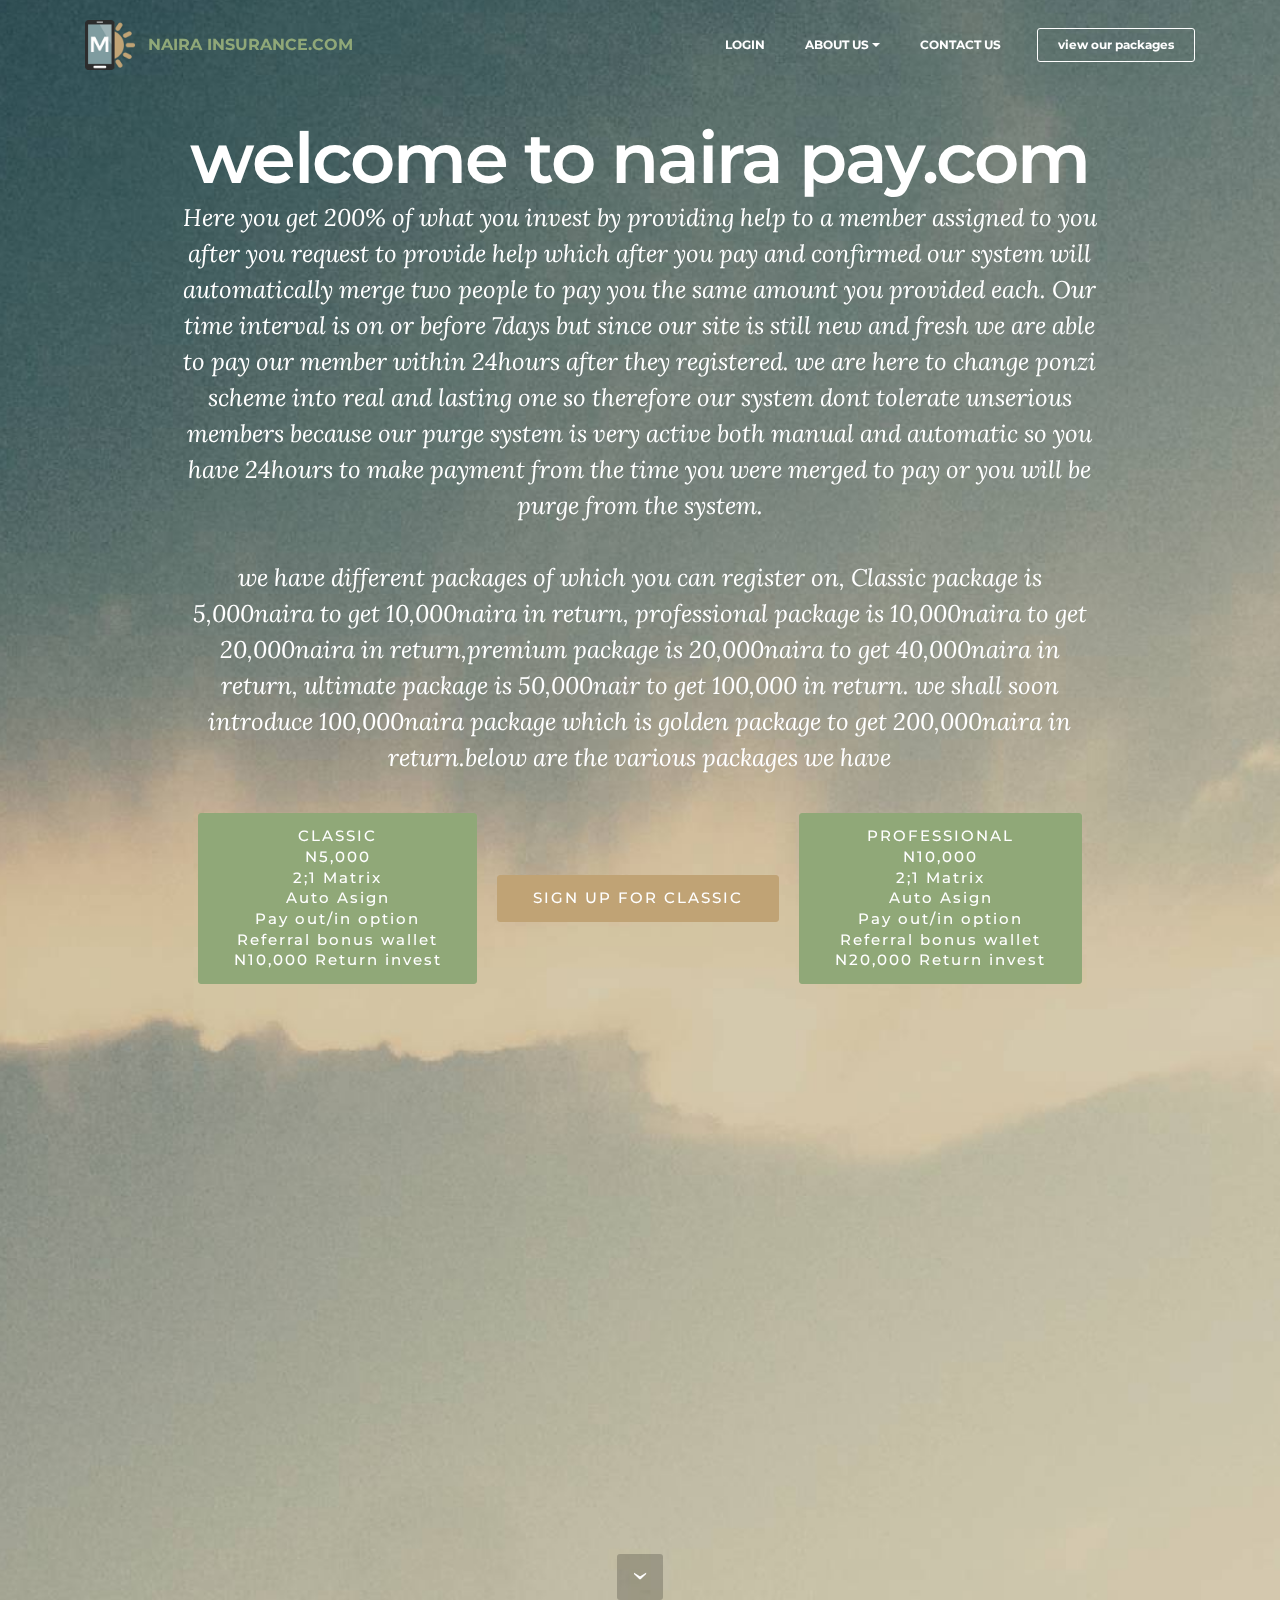
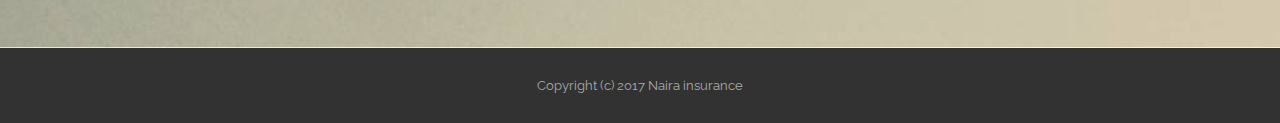
==== page1.html @ 697e9685 "create github pages" ====
<!DOCTYPE html>
<html>
<head>
  <!-- Site made with Mobirise Website Builder v3.12.1, https://mobirise.com -->
  <meta charset="UTF-8">
  <meta http-equiv="X-UA-Compatible" content="IE=edge">
  <meta name="generator" content="Mobirise v3.12.1, mobirise.com">
  <meta name="viewport" content="width=device-width, initial-scale=1">
  <link rel="shortcut icon" href="assets/images/insurance-183x128.jpg" type="image/x-icon">
  <meta name="description" content="">
  
  <link rel="stylesheet" href="https://fonts.googleapis.com/css?family=Lora:400,700,400italic,700italic&amp;subset=latin">
  <link rel="stylesheet" href="https://fonts.googleapis.com/css?family=Montserrat:400,700">
  <link rel="stylesheet" href="https://fonts.googleapis.com/css?family=Raleway:100,100i,200,200i,300,300i,400,400i,500,500i,600,600i,700,700i,800,800i,900,900i">
  <link rel="stylesheet" href="assets/bootstrap-material-design-font/css/material.css">
  <link rel="stylesheet" href="assets/tether/tether.min.css">
  <link rel="stylesheet" href="assets/bootstrap/css/bootstrap.min.css">
  <link rel="stylesheet" href="assets/animate.css/animate.min.css">
  <link rel="stylesheet" href="assets/dropdown/css/style.css">
  <link rel="stylesheet" href="assets/theme/css/style.css">
  <link rel="stylesheet" href="assets/mobirise/css/mbr-additional.css" type="text/css">
  
  
  
</head>
<body>
<section id="menu-0">

    <nav class="navbar navbar-dropdown bg-color transparent navbar-fixed-top">
        <div class="container">

            <div class="mbr-table">
                <div class="mbr-table-cell">

                    <div class="navbar-brand">
                        <a href="https://mobirise.com" class="navbar-logo"><img src="assets/images/logo.png" alt="Mobirise"></a>
                        <a class="navbar-caption text-success" href="https://mobirise.com">NAIRA INSURANCE.COM</a>
                    </div>

                </div>
                <div class="mbr-table-cell">

                    <button class="navbar-toggler pull-xs-right hidden-md-up" type="button" data-toggle="collapse" data-target="#exCollapsingNavbar">
                        <div class="hamburger-icon"></div>
                    </button>

                    <ul class="nav-dropdown collapse pull-xs-right nav navbar-nav navbar-toggleable-sm" id="exCollapsingNavbar"><li class="nav-item"><a class="nav-link link" href="http://moneyflow.mobie.in/login" aria-expanded="false">LOGIN</a></li><li class="nav-item dropdown open"><a class="nav-link link dropdown-toggle" href="http://moneyflow.mobie.in/login" aria-expanded="true" data-toggle="dropdown-submenu">ABOUT US<br></a><div class="dropdown-menu"><a class="dropdown-item" href="#">Naira insurance is an insurance company originated from US by &nbsp;a nigerian investor known as Chris George who has being a US based citizen, this company has changed many individual's financial state in America and this time he decides to bring it down to his country by converting it into ponzi scheme which will eneble nigerian citizens to help themselves by providing help to their fellow individual in nigerian currency (naira). <br>Here you get 200% of what you invest by providing help to a member assigned to you after you request to provide help which after you pay and confirmed our system will automatically merge two people to pay you the same amount you provided each.Our time interval is on or before 7days but since our site is still new and fresh we are able to pay our member within 24hours after they registered. we are here to change ponzi scheme into real and lasting one so therefore our system dont tolerate unserious members because our purge system is very active both manual and automatic so you have 24hours to make payment from the time you were merged to pay or you will be purge from the system.<br><br>we have different packages of which you can register on, Classic package is 5,000naira to get 10,000naira in return, professional package is 10,000naira to get 20,000naira in return,premium package is 20,000naira to get 40,000naira in return, ultimate package is 50,000nair to get 100,000 in return. we shall soon introduce 100,000naira package which is golden package to get 200,000naira in return.below are the various packages we have</a></div></li><li class="nav-item"><a class="nav-link link" href="http://moneyflow.mobie.in/login" aria-expanded="true">CONTACT US</a></li><li class="nav-item nav-btn"><a class="nav-link btn btn-white btn-white-outline" href="https://nairainsurance.github.io/index/">view our packages</a></li></ul>
                    <button hidden="" class="navbar-toggler navbar-close" type="button" data-toggle="collapse" data-target="#exCollapsingNavbar">
                        <div class="close-icon"></div>
                    </button>

                </div>
            </div>

        </div>
    </nav>

</section>

<section class="engine"><a rel="external" href="https://mobirise.com">Website Builder</a></section><section class="mbr-section mbr-section-hero mbr-section-full mbr-parallax-background mbr-section-with-arrow mbr-after-navbar" id="header1-1" style="background-image: url(assets/images/jumbotron.jpg);">

    

    <div class="mbr-table-cell">

        <div class="container">
            <div class="row">
                <div class="mbr-section col-md-10 col-md-offset-1 text-xs-center">

                    <h1 class="mbr-section-title display-1">welcome to naira pay.com</h1>
                    <p class="mbr-section-lead lead">Here you get 200% of what you invest by providing help to a member assigned to you after you request to provide help which after you pay and confirmed our system will automatically merge two people to pay you the same amount you provided each. Our time interval is on or before 7days but since our site is still new and fresh we are able to pay our member within 24hours after they registered. we are here to change ponzi scheme into real and lasting one so therefore our system dont tolerate unserious members because our purge system is very active both manual and automatic so you have 24hours to make payment from the time you were merged to pay or you will be purge from the system.<br><br>we have different packages of which you can register on, Classic package is 5,000naira to get 10,000naira in return, professional package is 10,000naira to get 20,000naira in return,premium package is 20,000naira to get 40,000naira in return, ultimate package is 50,000nair to get 100,000 in return. we shall soon introduce 100,000naira package which is golden package to get 200,000naira in return.below are the various packages we have</p>
                    <div class="mbr-section-btn"> <a class="btn btn-lg btn-success" href="http://moneyflow.mobie.in/sign up">CLASSIC<br>N5,000<br>2;1 Matrix<br>Auto Asign<br>Pay out/in option<br>Referral bonus wallet<br>N10,000 Return invest<br></a> <a class="btn btn-lg btn-primary" href="http://moneyflow.mobie.in/sign up">SIGN UP FOR CLASSIC</a> <a class="btn btn-lg btn-success" href="http://moneyflow.mobie.in/sign up">PROFESSIONAL<br>N10,000<br>2;1 Matrix<br>Auto Asign<br>Pay out/in option<br>Referral bonus wallet<br>N20,000 Return invest<br></a> <a class="btn btn-lg btn-primary" href="http://moneyflow.mobie.in/sign up">SIGN UP FOR PROFESSIONAL</a> <a class="btn btn-lg btn-success" href="http://moneyflow.mobie.in/sign up">PREMIUM<br>N20,000<br>2;1 Matrix<br>Auto Asign<br>Pay out/in option<br>Referral bonus wallet<br>N40,000 Return invest<br></a> <a class="btn btn-lg btn-primary" href="http://moneyflow.mobie.in/sign up">SIGN UP FOR PREMIUM</a> <a class="btn btn-lg btn-success" href="http://moneyflow.mobie.in/sign up">ULTIMATE<br>N50,000<br>2;1 Matrix<br>Auto Asign<br>Pay out/in option<br>Referral bonus wallet<br>N100,000 Return invest<br></a> <a class="btn btn-lg btn-primary" href="http://moneyflow.mobie.in/sign up">SIGN UP FOR ULTIMATE</a> <a class="btn btn-lg btn-success" href="http://moneyflow.mobie.in/sign up">VETERAN<br>N100,000<br>2;1 Matrix<br>Auto Asign<br>Pay out/in option<br>Referral bonus wallet<br>N200,000 Return invest<br></a> <a class="btn btn-lg btn-danger" href="http://moneyflow.mobie.in/sign up">LOADING....</a>        </div>
                </div>
            </div>
        </div>
    </div>

    <div class="mbr-arrow mbr-arrow-floating" aria-hidden="true"><a href="#footer1-2"><i class="mbr-arrow-icon"></i></a></div>

</section>

<footer class="mbr-small-footer mbr-section mbr-section-nopadding" id="footer1-2" style="background-color: rgb(50, 50, 50); padding-top: 1.75rem; padding-bottom: 1.75rem;">
    
    <div class="container">
        <p class="text-xs-center">Copyright (c) 2017 Naira insurance</p>
    </div>
</footer>


  <script src="assets/web/assets/jquery/jquery.min.js"></script>
  <script src="assets/tether/tether.min.js"></script>
  <script src="assets/bootstrap/js/bootstrap.min.js"></script>
  <script src="assets/smooth-scroll/smooth-scroll.js"></script>
  <script src="assets/jarallax/jarallax.js"></script>
  <script src="assets/viewport-checker/jquery.viewportchecker.js"></script>
  <script src="assets/dropdown/js/script.min.js"></script>
  <script src="assets/touch-swipe/jquery.touch-swipe.min.js"></script>
  <script src="assets/theme/js/script.js"></script>
  
  
  <input name="animation" type="hidden">
  </body>
</html>
---- assets/bootstrap-material-design-font/css/material.css ----
@font-face {
  font-family: 'Material-Design-Icons';
  src: url('../fonts/Material-Design-Icons.eot?3ocs8m');
  src: url('../fonts/Material-Design-Icons.eot?#iefix3ocs8m') format('embedded-opentype'), url('../fonts/Material-Design-Icons.woff?3ocs8m') format('woff'), url('../fonts/Material-Design-Icons.ttf?3ocs8m') format('truetype'), url('../fonts/Material-Design-Icons.svg?3ocs8m#Material-Design-Icons') format('svg');
  font-weight: normal;
  font-style: normal;
}
[class^="mdi-"],
[class*="mdi-"] {
  speak: none;
  display: inline-block;
  font-style: normal;
  font-variant:normal;
  font-weight:normal;
  /*font-size:24px;*/
  line-height:1;
  font-family:'Material-Design-Icons' !important;
  text-rendering: auto;
  
  -webkit-font-smoothing: antialiased;
  -moz-osx-font-smoothing: grayscale;
  -webkit-transform: translate(0, 0);
      -ms-transform: translate(0, 0);
          transform: translate(0, 0);
}
[class^="mdi-"]:before,
[class*="mdi-"]:before {
  display: inline-block;
  speak: none;
  text-decoration: inherit;
}
[class^="mdi-"].pull-left,
[class*="mdi-"].pull-left {
  margin-right: .3em;
}
[class^="mdi-"].pull-right,
[class*="mdi-"].pull-right {
  margin-left: .3em;
}
[class^="mdi-"].mdi-lg:before,
[class*="mdi-"].mdi-lg:before,
[class^="mdi-"].mdi-lg:after,
[class*="mdi-"].mdi-lg:after {
  font-size: 1.33333333em;
  line-height: 0.75em;
  vertical-align: -15%;
}
[class^="mdi-"].mdi-2x:before,
[class*="mdi-"].mdi-2x:before,
[class^="mdi-"].mdi-2x:after,
[class*="mdi-"].mdi-2x:after {
  font-size: 2em;
}
[class^="mdi-"].mdi-3x:before,
[class*="mdi-"].mdi-3x:before,
[class^="mdi-"].mdi-3x:after,
[class*="mdi-"].mdi-3x:after {
  font-size: 3em;
}
[class^="mdi-"].mdi-4x:before,
[class*="mdi-"].mdi-4x:before,
[class^="mdi-"].mdi-4x:after,
[class*="mdi-"].mdi-4x:after {
  font-size: 4em;
}
[class^="mdi-"].mdi-5x:before,
[class*="mdi-"].mdi-5x:before,
[class^="mdi-"].mdi-5x:after,
[class*="mdi-"].mdi-5x:after {
  font-size: 5em;
}
[class^="mdi-device-signal-cellular-"]:after,
[class^="mdi-device-battery-"]:after,
[class^="mdi-device-battery-charging-"]:after,
[class^="mdi-device-signal-cellular-connected-no-internet-"]:after,
[class^="mdi-device-signal-wifi-"]:after,
[class^="mdi-device-signal-wifi-statusbar-not-connected"]:after,
.mdi-device-network-wifi:after {
  opacity: .3;
  position: absolute;
  left: 0;
  top: 0;
  z-index: 1;
  display: inline-block;
  speak: none;
  text-decoration: inherit;
}
[class^="mdi-device-signal-cellular-"]:after {
  content: "\e758";
}
[class^="mdi-device-battery-"]:after {
  content: "\e735";
}
[class^="mdi-device-battery-charging-"]:after {
  content: "\e733";
}
[class^="mdi-device-signal-cellular-connected-no-internet-"]:after {
  content: "\e75d";
}
[class^="mdi-device-signal-wifi-"]:after,
.mdi-device-network-wifi:after {
  content: "\e765";
}
[class^="mdi-device-signal-wifi-statusbasr-not-connected"]:after {
  content: "\e8f7";
}
.mdi-device-signal-cellular-off:after,
.mdi-device-signal-cellular-null:after,
.mdi-device-signal-cellular-no-sim:after,
.mdi-device-signal-wifi-off:after,
.mdi-device-signal-wifi-4-bar:after,
.mdi-device-signal-cellular-4-bar:after,
.mdi-device-battery-alert:after,
.mdi-device-signal-cellular-connected-no-internet-4-bar:after,
.mdi-device-battery-std:after,
.mdi-device-battery-full .mdi-device-battery-unknown:after {
  content: "";
}
.mdi-fw {
  width: 1.28571429em;
  text-align: center;
}
.mdi-ul {
  padding-left: 0;
  margin-left: 2.14285714em;
  list-style-type: none;
}
.mdi-ul > li {
  position: relative;
}
.mdi-li {
  position: absolute;
  left: -2.14285714em;
  width: 2.14285714em;
  top: 0.14285714em;
  text-align: center;
}
.mdi-li.mdi-lg {
  left: -1.85714286em;
}
.mdi-border {
  padding: .2em .25em .15em;
  border: solid 0.08em #eeeeee;
  border-radius: .1em;
}
.mdi-spin {
  -webkit-animation: mdi-spin 2s infinite linear;
  animation: mdi-spin 2s infinite linear;
  -webkit-transform-origin: 50% 50%;
  -ms-transform-origin: 50% 50%;
      transform-origin: 50% 50%;
}
.mdi-pulse {
  -webkit-animation: mdi-spin 1s steps(8) infinite;
  animation: mdi-spin 1s steps(8) infinite;
  -webkit-transform-origin: 50% 50%;
  -ms-transform-origin: 50% 50%;
      transform-origin: 50% 50%;
}
@-webkit-keyframes mdi-spin {
  0% {
    -webkit-transform: rotate(0deg);
    transform: rotate(0deg);
  }
  100% {
    -webkit-transform: rotate(359deg);
    transform: rotate(359deg);
  }
}
@keyframes mdi-spin {
  0% {
    -webkit-transform: rotate(0deg);
    transform: rotate(0deg);
  }
  100% {
    -webkit-transform: rotate(359deg);
    transform: rotate(359deg);
  }
}
.mdi-rotate-90 {
  filter: progid:DXImageTransform.Microsoft.BasicImage(rotation=1);
  -webkit-transform: rotate(90deg);
  -ms-transform: rotate(90deg);
  transform: rotate(90deg);
}
.mdi-rotate-180 {
  filter: progid:DXImageTransform.Microsoft.BasicImage(rotation=2);
  -webkit-transform: rotate(180deg);
  -ms-transform: rotate(180deg);
  transform: rotate(180deg);
}
.mdi-rotate-270 {
  filter: progid:DXImageTransform.Microsoft.BasicImage(rotation=3);
  -webkit-transform: rotate(270deg);
  -ms-transform: rotate(270deg);
  transform: rotate(270deg);
}
.mdi-flip-horizontal {
  filter: progid:DXImageTransform.Microsoft.BasicImage(rotation=0, mirror=1);
  -webkit-transform: scale(-1, 1);
  -ms-transform: scale(-1, 1);
  transform: scale(-1, 1);
}
.mdi-flip-vertical {
  filter: progid:DXImageTransform.Microsoft.BasicImage(rotation=2, mirror=1);
  -webkit-transform: scale(1, -1);
  -ms-transform: scale(1, -1);
  transform: scale(1, -1);
}
:root .mdi-rotate-90,
:root .mdi-rotate-180,
:root .mdi-rotate-270,
:root .mdi-flip-horizontal,
:root .mdi-flip-vertical {
  -webkit-filter: none;
          filter: none;
}
.mdi-stack {
  position: relative;
  display: inline-block;
  width: 2em;
  height: 2em;
  line-height: 2em;
  vertical-align: middle;
}
.mdi-stack-1x,
.mdi-stack-2x {
  position: absolute;
  left: 0;
  width: 100%;
  text-align: center;
}
.mdi-stack-1x {
  line-height: inherit;
}
.mdi-stack-2x {
  font-size: 2em;
}
.mdi-inverse {
  color: #ffffff;
}
/* Start Icons */
.mdi-action-3d-rotation:before {
  content: "\e600";
}
.mdi-action-accessibility:before {
  content: "\e601";
}
.mdi-action-account-balance-wallet:before {
  content: "\e602";
}
.mdi-action-account-balance:before {
  content: "\e603";
}
.mdi-action-account-box:before {
  content: "\e604";
}
.mdi-action-account-child:before {
  content: "\e605";
}
.mdi-action-account-circle:before {
  content: "\e606";
}
.mdi-action-add-shopping-cart:before {
  content: "\e607";
}
.mdi-action-alarm-add:before {
  content: "\e608";
}
.mdi-action-alarm-off:before {
  content: "\e609";
}
.mdi-action-alarm-on:before {
  content: "\e60a";
}
.mdi-action-alarm:before {
  content: "\e60b";
}
.mdi-action-android:before {
  content: "\e60c";
}
.mdi-action-announcement:before {
  content: "\e60d";
}
.mdi-action-aspect-ratio:before {
  content: "\e60e";
}
.mdi-action-assessment:before {
  content: "\e60f";
}
.mdi-action-assignment-ind:before {
  content: "\e610";
}
.mdi-action-assignment-late:before {
  content: "\e611";
}
.mdi-action-assignment-return:before {
  content: "\e612";
}
.mdi-action-assignment-returned:before {
  content: "\e613";
}
.mdi-action-assignment-turned-in:before {
  content: "\e614";
}
.mdi-action-assignment:before {
  content: "\e615";
}
.mdi-action-autorenew:before {
  content: "\e616";
}
.mdi-action-backup:before {
  content: "\e617";
}
.mdi-action-book:before {
  content: "\e618";
}
.mdi-action-bookmark-outline:before {
  content: "\e619";
}
.mdi-action-bookmark:before {
  content: "\e61a";
}
.mdi-action-bug-report:before {
  content: "\e61b";
}
.mdi-action-cached:before {
  content: "\e61c";
}
.mdi-action-check-circle:before {
  content: "\e61d";
}
.mdi-action-class:before {
  content: "\e61e";
}
.mdi-action-credit-card:before {
  content: "\e61f";
}
.mdi-action-dashboard:before {
  content: "\e620";
}
.mdi-action-delete:before {
  content: "\e621";
}
.mdi-action-description:before {
  content: "\e622";
}
.mdi-action-dns:before {
  content: "\e623";
}
.mdi-action-done-all:before {
  content: "\e624";
}
.mdi-action-done:before {
  content: "\e625";
}
.mdi-action-event:before {
  content: "\e626";
}
.mdi-action-exit-to-app:before {
  content: "\e627";
}
.mdi-action-explore:before {
  content: "\e628";
}
.mdi-action-extension:before {
  content: "\e629";
}
.mdi-action-face-unlock:before {
  content: "\e62a";
}
.mdi-action-favorite-outline:before {
  content: "\e62b";
}
.mdi-action-favorite:before {
  content: "\e62c";
}
.mdi-action-find-in-page:before {
  content: "\e62d";
}
.mdi-action-find-replace:before {
  content: "\e62e";
}
.mdi-action-flip-to-back:before {
  content: "\e62f";
}
.mdi-action-flip-to-front:before {
  content: "\e630";
}
.mdi-action-get-app:before {
  content: "\e631";
}
.mdi-action-grade:before {
  content: "\e632";
}
.mdi-action-group-work:before {
  content: "\e633";
}
.mdi-action-help:before {
  content: "\e634";
}
.mdi-action-highlight-remove:before {
  content: "\e635";
}
.mdi-action-history:before {
  content: "\e636";
}
.mdi-action-home:before {
  content: "\e637";
}
.mdi-action-https:before {
  content: "\e638";
}
.mdi-action-info-outline:before {
  content: "\e639";
}
.mdi-action-info:before {
  content: "\e63a";
}
.mdi-action-input:before {
  content: "\e63b";
}
.mdi-action-invert-colors:before {
  content: "\e63c";
}
.mdi-action-label-outline:before {
  content: "\e63d";
}
.mdi-action-label:before {
  content: "\e63e";
}
.mdi-action-language:before {
  content: "\e63f";
}
.mdi-action-launch:before {
  content: "\e640";
}
.mdi-action-list:before {
  content: "\e641";
}
.mdi-action-lock-open:before {
  content: "\e642";
}
.mdi-action-lock-outline:before {
  content: "\e643";
}
.mdi-action-lock:before {
  content: "\e644";
}
.mdi-action-loyalty:before {
  content: "\e645";
}
.mdi-action-markunread-mailbox:before {
  content: "\e646";
}
.mdi-action-note-add:before {
  content: "\e647";
}
.mdi-action-open-in-browser:before {
  content: "\e648";
}
.mdi-action-open-in-new:before {
  content: "\e649";
}
.mdi-action-open-with:before {
  content: "\e64a";
}
.mdi-action-pageview:before {
  content: "\e64b";
}
.mdi-action-payment:before {
  content: "\e64c";
}
.mdi-action-perm-camera-mic:before {
  content: "\e64d";
}
.mdi-action-perm-contact-cal:before {
  content: "\e64e";
}
.mdi-action-perm-data-setting:before {
  content: "\e64f";
}
.mdi-action-perm-device-info:before {
  content: "\e650";
}
.mdi-action-perm-identity:before {
  content: "\e651";
}
.mdi-action-perm-media:before {
  content: "\e652";
}
.mdi-action-perm-phone-msg:before {
  content: "\e653";
}
.mdi-action-perm-scan-wifi:before {
  content: "\e654";
}
.mdi-action-picture-in-picture:before {
  content: "\e655";
}
.mdi-action-polymer:before {
  content: "\e656";
}
.mdi-action-print:before {
  content: "\e657";
}
.mdi-action-query-builder:before {
  content: "\e658";
}
.mdi-action-question-answer:before {
  content: "\e659";
}
.mdi-action-receipt:before {
  content: "\e65a";
}
.mdi-action-redeem:before {
  content: "\e65b";
}
.mdi-action-reorder:before {
  content: "\e65c";
}
.mdi-action-report-problem:before {
  content: "\e65d";
}
.mdi-action-restore:before {
  content: "\e65e";
}
.mdi-action-room:before {
  content: "\e65f";
}
.mdi-action-schedule:before {
  content: "\e660";
}
.mdi-action-search:before {
  content: "\e661";
}
.mdi-action-settings-applications:before {
  content: "\e662";
}
.mdi-action-settings-backup-restore:before {
  content: "\e663";
}
.mdi-action-settings-bluetooth:before {
  content: "\e664";
}
.mdi-action-settings-cell:before {
  content: "\e665";
}
.mdi-action-settings-display:before {
  content: "\e666";
}
.mdi-action-settings-ethernet:before {
  content: "\e667";
}
.mdi-action-settings-input-antenna:before {
  content: "\e668";
}
.mdi-action-settings-input-component:before {
  content: "\e669";
}
.mdi-action-settings-input-composite:before {
  content: "\e66a";
}
.mdi-action-settings-input-hdmi:before {
  content: "\e66b";
}
.mdi-action-settings-input-svideo:before {
  content: "\e66c";
}
.mdi-action-settings-overscan:before {
  content: "\e66d";
}
.mdi-action-settings-phone:before {
  content: "\e66e";
}
.mdi-action-settings-power:before {
  content: "\e66f";
}
.mdi-action-settings-remote:before {
  content: "\e670";
}
.mdi-action-settings-voice:before {
  content: "\e671";
}
.mdi-action-settings:before {
  content: "\e672";
}
.mdi-action-shop-two:before {
  content: "\e673";
}
.mdi-action-shop:before {
  content: "\e674";
}
.mdi-action-shopping-basket:before {
  content: "\e675";
}
.mdi-action-shopping-cart:before {
  content: "\e676";
}
.mdi-action-speaker-notes:before {
  content: "\e677";
}
.mdi-action-spellcheck:before {
  content: "\e678";
}
.mdi-action-star-rate:before {
  content: "\e679";
}
.mdi-action-stars:before {
  content: "\e67a";
}
.mdi-action-store:before {
  content: "\e67b";
}
.mdi-action-subject:before {
  content: "\e67c";
}
.mdi-action-supervisor-account:before {
  content: "\e67d";
}
.mdi-action-swap-horiz:before {
  content: "\e67e";
}
.mdi-action-swap-vert-circle:before {
  content: "\e67f";
}
.mdi-action-swap-vert:before {
  content: "\e680";
}
.mdi-action-system-update-tv:before {
  content: "\e681";
}
.mdi-action-tab-unselected:before {
  content: "\e682";
}
.mdi-action-tab:before {
  content: "\e683";
}
.mdi-action-theaters:before {
  content: "\e684";
}
.mdi-action-thumb-down:before {
  content: "\e685";
}
.mdi-action-thumb-up:before {
  content: "\e686";
}
.mdi-action-thumbs-up-down:before {
  content: "\e687";
}
.mdi-action-toc:before {
  content: "\e688";
}
.mdi-action-today:before {
  content: "\e689";
}
.mdi-action-track-changes:before {
  content: "\e68a";
}
.mdi-action-translate:before {
  content: "\e68b";
}
.mdi-action-trending-down:before {
  content: "\e68c";
}
.mdi-action-trending-neutral:before {
  content: "\e68d";
}
.mdi-action-trending-up:before {
  content: "\e68e";
}
.mdi-action-turned-in-not:before {
  content: "\e68f";
}
.mdi-action-turned-in:before {
  content: "\e690";
}
.mdi-action-verified-user:before {
  content: "\e691";
}
.mdi-action-view-agenda:before {
  content: "\e692";
}
.mdi-action-view-array:before {
  content: "\e693";
}
.mdi-action-view-carousel:before {
  content: "\e694";
}
.mdi-action-view-column:before {
  content: "\e695";
}
.mdi-action-view-day:before {
  content: "\e696";
}
.mdi-action-view-headline:before {
  content: "\e697";
}
.mdi-action-view-list:before {
  content: "\e698";
}
.mdi-action-view-module:before {
  content: "\e699";
}
.mdi-action-view-quilt:before {
  content: "\e69a";
}
.mdi-action-view-stream:before {
  content: "\e69b";
}
.mdi-action-view-week:before {
  content: "\e69c";
}
.mdi-action-visibility-off:before {
  content: "\e69d";
}
.mdi-action-visibility:before {
  content: "\e69e";
}
.mdi-action-wallet-giftcard:before {
  content: "\e69f";
}
.mdi-action-wallet-membership:before {
  content: "\e6a0";
}
.mdi-action-wallet-travel:before {
  content: "\e6a1";
}
.mdi-action-work:before {
  content: "\e6a2";
}
.mdi-alert-error:before {
  content: "\e6a3";
}
.mdi-alert-warning:before {
  content: "\e6a4";
}
.mdi-av-album:before {
  content: "\e6a5";
}
.mdi-av-closed-caption:before {
  content: "\e6a6";
}
.mdi-av-equalizer:before {
  content: "\e6a7";
}
.mdi-av-explicit:before {
  content: "\e6a8";
}
.mdi-av-fast-forward:before {
  content: "\e6a9";
}
.mdi-av-fast-rewind:before {
  content: "\e6aa";
}
.mdi-av-games:before {
  content: "\e6ab";
}
.mdi-av-hearing:before {
  content: "\e6ac";
}
.mdi-av-high-quality:before {
  content: "\e6ad";
}
.mdi-av-loop:before {
  content: "\e6ae";
}
.mdi-av-mic-none:before {
  content: "\e6af";
}
.mdi-av-mic-off:before {
  content: "\e6b0";
}
.mdi-av-mic:before {
  content: "\e6b1";
}
.mdi-av-movie:before {
  content: "\e6b2";
}
.mdi-av-my-library-add:before {
  content: "\e6b3";
}
.mdi-av-my-library-books:before {
  content: "\e6b4";
}
.mdi-av-my-library-music:before {
  content: "\e6b5";
}
.mdi-av-new-releases:before {
  content: "\e6b6";
}
.mdi-av-not-interested:before {
  content: "\e6b7";
}
.mdi-av-pause-circle-fill:before {
  content: "\e6b8";
}
.mdi-av-pause-circle-outline:before {
  content: "\e6b9";
}
.mdi-av-pause:before {
  content: "\e6ba";
}
.mdi-av-play-arrow:before {
  content: "\e6bb";
}
.mdi-av-play-circle-fill:before {
  content: "\e6bc";
}
.mdi-av-play-circle-outline:before {
  content: "\e6bd";
}
.mdi-av-play-shopping-bag:before {
  content: "\e6be";
}
.mdi-av-playlist-add:before {
  content: "\e6bf";
}
.mdi-av-queue-music:before {
  content: "\e6c0";
}
.mdi-av-queue:before {
  content: "\e6c1";
}
.mdi-av-radio:before {
  content: "\e6c2";
}
.mdi-av-recent-actors:before {
  content: "\e6c3";
}
.mdi-av-repeat-one:before {
  content: "\e6c4";
}
.mdi-av-repeat:before {
  content: "\e6c5";
}
.mdi-av-replay:before {
  content: "\e6c6";
}
.mdi-av-shuffle:before {
  content: "\e6c7";
}
.mdi-av-skip-next:before {
  content: "\e6c8";
}
.mdi-av-skip-previous:before {
  content: "\e6c9";
}
.mdi-av-snooze:before {
  content: "\e6ca";
}
.mdi-av-stop:before {
  content: "\e6cb";
}
.mdi-av-subtitles:before {
  content: "\e6cc";
}
.mdi-av-surround-sound:before {
  content: "\e6cd";
}
.mdi-av-timer:before {
  content: "\e6ce";
}
.mdi-av-video-collection:before {
  content: "\e6cf";
}
.mdi-av-videocam-off:before {
  content: "\e6d0";
}
.mdi-av-videocam:before {
  content: "\e6d1";
}
.mdi-av-volume-down:before {
  content: "\e6d2";
}
.mdi-av-volume-mute:before {
  content: "\e6d3";
}
.mdi-av-volume-off:before {
  content: "\e6d4";
}
.mdi-av-volume-up:before {
  content: "\e6d5";
}
.mdi-av-web:before {
  content: "\e6d6";
}
.mdi-communication-business:before {
  content: "\e6d7";
}
.mdi-communication-call-end:before {
  content: "\e6d8";
}
.mdi-communication-call-made:before {
  content: "\e6d9";
}
.mdi-communication-call-merge:before {
  content: "\e6da";
}
.mdi-communication-call-missed:before {
  content: "\e6db";
}
.mdi-communication-call-received:before {
  content: "\e6dc";
}
.mdi-communication-call-split:before {
  content: "\e6dd";
}
.mdi-communication-call:before {
  content: "\e6de";
}
.mdi-communication-chat:before {
  content: "\e6df";
}
.mdi-communication-clear-all:before {
  content: "\e6e0";
}
.mdi-communication-comment:before {
  content: "\e6e1";
}
.mdi-communication-contacts:before {
  content: "\e6e2";
}
.mdi-communication-dialer-sip:before {
  content: "\e6e3";
}
.mdi-communication-dialpad:before {
  content: "\e6e4";
}
.mdi-communication-dnd-on:before {
  content: "\e6e5";
}
.mdi-communication-email:before {
  content: "\e6e6";
}
.mdi-communication-forum:before {
  content: "\e6e7";
}
.mdi-communication-import-export:before {
  content: "\e6e8";
}
.mdi-communication-invert-colors-off:before {
  content: "\e6e9";
}
.mdi-communication-invert-colors-on:before {
  content: "\e6ea";
}
.mdi-communication-live-help:before {
  content: "\e6eb";
}
.mdi-communication-location-off:before {
  content: "\e6ec";
}
.mdi-communication-location-on:before {
  content: "\e6ed";
}
.mdi-communication-message:before {
  content: "\e6ee";
}
.mdi-communication-messenger:before {
  content: "\e6ef";
}
.mdi-communication-no-sim:before {
  content: "\e6f0";
}
.mdi-communication-phone:before {
  content: "\e6f1";
}
.mdi-communication-portable-wifi-off:before {
  content: "\e6f2";
}
.mdi-communication-quick-contacts-dialer:before {
  content: "\e6f3";
}
.mdi-communication-quick-contacts-mail:before {
  content: "\e6f4";
}
.mdi-communication-ring-volume:before {
  content: "\e6f5";
}
.mdi-communication-stay-current-landscape:before {
  content: "\e6f6";
}
.mdi-communication-stay-current-portrait:before {
  content: "\e6f7";
}
.mdi-communication-stay-primary-landscape:before {
  content: "\e6f8";
}
.mdi-communication-stay-primary-portrait:before {
  content: "\e6f9";
}
.mdi-communication-swap-calls:before {
  content: "\e6fa";
}
.mdi-communication-textsms:before {
  content: "\e6fb";
}
.mdi-communication-voicemail:before {
  content: "\e6fc";
}
.mdi-communication-vpn-key:before {
  content: "\e6fd";
}
.mdi-content-add-box:before {
  content: "\e6fe";
}
.mdi-content-add-circle-outline:before {
  content: "\e6ff";
}
.mdi-content-add-circle:before {
  content: "\e700";
}
.mdi-content-add:before {
  content: "\e701";
}
.mdi-content-archive:before {
  content: "\e702";
}
.mdi-content-backspace:before {
  content: "\e703";
}
.mdi-content-block:before {
  content: "\e704";
}
.mdi-content-clear:before {
  content: "\e705";
}
.mdi-content-content-copy:before {
  content: "\e706";
}
.mdi-content-content-cut:before {
  content: "\e707";
}
.mdi-content-content-paste:before {
  content: "\e708";
}
.mdi-content-create:before {
  content: "\e709";
}
.mdi-content-drafts:before {
  content: "\e70a";
}
.mdi-content-filter-list:before {
  content: "\e70b";
}
.mdi-content-flag:before {
  content: "\e70c";
}
.mdi-content-forward:before {
  content: "\e70d";
}
.mdi-content-gesture:before {
  content: "\e70e";
}
.mdi-content-inbox:before {
  content: "\e70f";
}
.mdi-content-link:before {
  content: "\e710";
}
.mdi-content-mail:before {
  content: "\e711";
}
.mdi-content-markunread:before {
  content: "\e712";
}
.mdi-content-redo:before {
  content: "\e713";
}
.mdi-content-remove-circle-outline:before {
  content: "\e714";
}
.mdi-content-remove-circle:before {
  content: "\e715";
}
.mdi-content-remove:before {
  content: "\e716";
}
.mdi-content-reply-all:before {
  content: "\e717";
}
.mdi-content-reply:before {
  content: "\e718";
}
.mdi-content-report:before {
  content: "\e719";
}
.mdi-content-save:before {
  content: "\e71a";
}
.mdi-content-select-all:before {
  content: "\e71b";
}
.mdi-content-send:before {
  content: "\e71c";
}
.mdi-content-sort:before {
  content: "\e71d";
}
.mdi-content-text-format:before {
  content: "\e71e";
}
.mdi-content-undo:before {
  content: "\e71f";
}
.mdi-editor-attach-file:before {
  content: "\e776";
}
.mdi-editor-attach-money:before {
  content: "\e777";
}
.mdi-editor-border-all:before {
  content: "\e778";
}
.mdi-editor-border-bottom:before {
  content: "\e779";
}
.mdi-editor-border-clear:before {
  content: "\e77a";
}
.mdi-editor-border-color:before {
  content: "\e77b";
}
.mdi-editor-border-horizontal:before {
  content: "\e77c";
}
.mdi-editor-border-inner:before {
  content: "\e77d";
}
.mdi-editor-border-left:before {
  content: "\e77e";
}
.mdi-editor-border-outer:before {
  content: "\e77f";
}
.mdi-editor-border-right:before {
  content: "\e780";
}
.mdi-editor-border-style:before {
  content: "\e781";
}
.mdi-editor-border-top:before {
  content: "\e782";
}
.mdi-editor-border-vertical:before {
  content: "\e783";
}
.mdi-editor-format-align-center:before {
  content: "\e784";
}
.mdi-editor-format-align-justify:before {
  content: "\e785";
}
.mdi-editor-format-align-left:before {
  content: "\e786";
}
.mdi-editor-format-align-right:before {
  content: "\e787";
}
.mdi-editor-format-bold:before {
  content: "\e788";
}
.mdi-editor-format-clear:before {
  content: "\e789";
}
.mdi-editor-format-color-fill:before {
  content: "\e78a";
}
.mdi-editor-format-color-reset:before {
  content: "\e78b";
}
.mdi-editor-format-color-text:before {
  content: "\e78c";
}
.mdi-editor-format-indent-decrease:before {
  content: "\e78d";
}
.mdi-editor-format-indent-increase:before {
  content: "\e78e";
}
.mdi-editor-format-italic:before {
  content: "\e78f";
}
.mdi-editor-format-line-spacing:before {
  content: "\e790";
}
.mdi-editor-format-list-bulleted:before {
  content: "\e791";
}
.mdi-editor-format-list-numbered:before {
  content: "\e792";
}
.mdi-editor-format-paint:before {
  content: "\e793";
}
.mdi-editor-format-quote:before {
  content: "\e794";
}
.mdi-editor-format-size:before {
  content: "\e795";
}
.mdi-editor-format-strikethrough:before {
  content: "\e796";
}
.mdi-editor-format-textdirection-l-to-r:before {
  content: "\e797";
}
.mdi-editor-format-textdirection-r-to-l:before {
  content: "\e798";
}
.mdi-editor-format-underline:before {
  content: "\e799";
}
.mdi-editor-functions:before {
  content: "\e79a";
}
.mdi-editor-insert-chart:before {
  content: "\e79b";
}
.mdi-editor-insert-comment:before {
  content: "\e79c";
}
.mdi-editor-insert-drive-file:before {
  content: "\e79d";
}
.mdi-editor-insert-emoticon:before {
  content: "\e79e";
}
.mdi-editor-insert-invitation:before {
  content: "\e79f";
}
.mdi-editor-insert-link:before {
  content: "\e7a0";
}
.mdi-editor-insert-photo:before {
  content: "\e7a1";
}
.mdi-editor-merge-type:before {
  content: "\e7a2";
}
.mdi-editor-mode-comment:before {
  content: "\e7a3";
}
.mdi-editor-mode-edit:before {
  content: "\e7a4";
}
.mdi-editor-publish:before {
  content: "\e7a5";
}
.mdi-editor-vertical-align-bottom:before {
  content: "\e7a6";
}
.mdi-editor-vertical-align-center:before {
  content: "\e7a7";
}
.mdi-editor-vertical-align-top:before {
  content: "\e7a8";
}
.mdi-editor-wrap-text:before {
  content: "\e7a9";
}
.mdi-file-attachment:before {
  content: "\e7aa";
}
.mdi-file-cloud-circle:before {
  content: "\e7ab";
}
.mdi-file-cloud-done:before {
  content: "\e7ac";
}
.mdi-file-cloud-download:before {
  content: "\e7ad";
}
.mdi-file-cloud-off:before {
  content: "\e7ae";
}
.mdi-file-cloud-queue:before {
  content: "\e7af";
}
.mdi-file-cloud-upload:before {
  content: "\e7b0";
}
.mdi-file-cloud:before {
  content: "\e7b1";
}
.mdi-file-file-download:before {
  content: "\e7b2";
}
.mdi-file-file-upload:before {
  content: "\e7b3";
}
.mdi-file-folder-open:before {
  content: "\e7b4";
}
.mdi-file-folder-shared:before {
  content: "\e7b5";
}
.mdi-file-folder:before {
  content: "\e7b6";
}
.mdi-device-access-alarm:before {
  content: "\e720";
}
.mdi-device-access-alarms:before {
  content: "\e721";
}
.mdi-device-access-time:before {
  content: "\e722";
}
.mdi-device-add-alarm:before {
  content: "\e723";
}
.mdi-device-airplanemode-off:before {
  content: "\e724";
}
.mdi-device-airplanemode-on:before {
  content: "\e725";
}
.mdi-device-battery-20:before {
  content: "\e726";
}
.mdi-device-battery-30:before {
  content: "\e727";
}
.mdi-device-battery-50:before {
  content: "\e728";
}
.mdi-device-battery-60:before {
  content: "\e729";
}
.mdi-device-battery-80:before {
  content: "\e72a";
}
.mdi-device-battery-90:before {
  content: "\e72b";
}
.mdi-device-battery-alert:before {
  content: "\e72c";
}
.mdi-device-battery-charging-20:before {
  content: "\e72d";
}
.mdi-device-battery-charging-30:before {
  content: "\e72e";
}
.mdi-device-battery-charging-50:before {
  content: "\e72f";
}
.mdi-device-battery-charging-60:before {
  content: "\e730";
}
.mdi-device-battery-charging-80:before {
  content: "\e731";
}
.mdi-device-battery-charging-90:before {
  content: "\e732";
}
.mdi-device-battery-charging-full:before {
  content: "\e733";
}
.mdi-device-battery-full:before {
  content: "\e734";
}
.mdi-device-battery-std:before {
  content: "\e735";
}
.mdi-device-battery-unknown:before {
  content: "\e736";
}
.mdi-device-bluetooth-connected:before {
  content: "\e737";
}
.mdi-device-bluetooth-disabled:before {
  content: "\e738";
}
.mdi-device-bluetooth-searching:before {
  content: "\e739";
}
.mdi-device-bluetooth:before {
  content: "\e73a";
}
.mdi-device-brightness-auto:before {
  content: "\e73b";
}
.mdi-device-brightness-high:before {
  content: "\e73c";
}
.mdi-device-brightness-low:before {
  content: "\e73d";
}
.mdi-device-brightness-medium:before {
  content: "\e73e";
}
.mdi-device-data-usage:before {
  content: "\e73f";
}
.mdi-device-developer-mode:before {
  content: "\e740";
}
.mdi-device-devices:before {
  content: "\e741";
}
.mdi-device-dvr:before {
  content: "\e742";
}
.mdi-device-gps-fixed:before {
  content: "\e743";
}
.mdi-device-gps-not-fixed:before {
  content: "\e744";
}
.mdi-device-gps-off:before {
  content: "\e745";
}
.mdi-device-location-disabled:before {
  content: "\e746";
}
.mdi-device-location-searching:before {
  content: "\e747";
}
.mdi-device-multitrack-audio:before {
  content: "\e748";
}
.mdi-device-network-cell:before {
  content: "\e749";
}
.mdi-device-network-wifi:before {
  content: "\e74a";
}
.mdi-device-nfc:before {
  content: "\e74b";
}
.mdi-device-now-wallpaper:before {
  content: "\e74c";
}
.mdi-device-now-widgets:before {
  content: "\e74d";
}
.mdi-device-screen-lock-landscape:before {
  content: "\e74e";
}
.mdi-device-screen-lock-portrait:before {
  content: "\e74f";
}
.mdi-device-screen-lock-rotation:before {
  content: "\e750";
}
.mdi-device-screen-rotation:before {
  content: "\e751";
}
.mdi-device-sd-storage:before {
  content: "\e752";
}
.mdi-device-settings-system-daydream:before {
  content: "\e753";
}
.mdi-device-signal-cellular-0-bar:before {
  content: "\e754";
}
.mdi-device-signal-cellular-1-bar:before {
  content: "\e755";
}
.mdi-device-signal-cellular-2-bar:before {
  content: "\e756";
}
.mdi-device-signal-cellular-3-bar:before {
  content: "\e757";
}
.mdi-device-signal-cellular-4-bar:before {
  content: "\e758";
}
.mdi-signal-wifi-statusbar-connected-no-internet-after:before {
  content: "\e8f6";
}
.mdi-device-signal-cellular-connected-no-internet-0-bar:before {
  content: "\e759";
}
.mdi-device-signal-cellular-connected-no-internet-1-bar:before {
  content: "\e75a";
}
.mdi-device-signal-cellular-connected-no-internet-2-bar:before {
  content: "\e75b";
}
.mdi-device-signal-cellular-connected-no-internet-3-bar:before {
  content: "\e75c";
}
.mdi-device-signal-cellular-connected-no-internet-4-bar:before {
  content: "\e75d";
}
.mdi-device-signal-cellular-no-sim:before {
  content: "\e75e";
}
.mdi-device-signal-cellular-null:before {
  content: "\e75f";
}
.mdi-device-signal-cellular-off:before {
  content: "\e760";
}
.mdi-device-signal-wifi-0-bar:before {
  content: "\e761";
}
.mdi-device-signal-wifi-1-bar:before {
  content: "\e762";
}
.mdi-device-signal-wifi-2-bar:before {
  content: "\e763";
}
.mdi-device-signal-wifi-3-bar:before {
  content: "\e764";
}
.mdi-device-signal-wifi-4-bar:before {
  content: "\e765";
}
.mdi-device-signal-wifi-off:before {
  content: "\e766";
}
.mdi-device-signal-wifi-statusbar-1-bar:before {
  content: "\e767";
}
.mdi-device-signal-wifi-statusbar-2-bar:before {
  content: "\e768";
}
.mdi-device-signal-wifi-statusbar-3-bar:before {
  content: "\e769";
}
.mdi-device-signal-wifi-statusbar-4-bar:before {
  content: "\e76a";
}
.mdi-device-signal-wifi-statusbar-connected-no-internet-:before {
  content: "\e76b";
}
.mdi-device-signal-wifi-statusbar-connected-no-internet:before {
  content: "\e76f";
}
.mdi-device-signal-wifi-statusbar-connected-no-internet-2:before {
  content: "\e76c";
}
.mdi-device-signal-wifi-statusbar-connected-no-internet-3:before {
  content: "\e76d";
}
.mdi-device-signal-wifi-statusbar-connected-no-internet-4:before {
  content: "\e76e";
}
.mdi-signal-wifi-statusbar-not-connected-after:before {
  content: "\e8f7";
}
.mdi-device-signal-wifi-statusbar-not-connected:before {
  content: "\e770";
}
.mdi-device-signal-wifi-statusbar-null:before {
  content: "\e771";
}
.mdi-device-storage:before {
  content: "\e772";
}
.mdi-device-usb:before {
  content: "\e773";
}
.mdi-device-wifi-lock:before {
  content: "\e774";
}
.mdi-device-wifi-tethering:before {
  content: "\e775";
}
.mdi-hardware-cast-connected:before {
  content: "\e7b7";
}
.mdi-hardware-cast:before {
  content: "\e7b8";
}
.mdi-hardware-computer:before {
  content: "\e7b9";
}
.mdi-hardware-desktop-mac:before {
  content: "\e7ba";
}
.mdi-hardware-desktop-windows:before {
  content: "\e7bb";
}
.mdi-hardware-dock:before {
  content: "\e7bc";
}
.mdi-hardware-gamepad:before {
  content: "\e7bd";
}
.mdi-hardware-headset-mic:before {
  content: "\e7be";
}
.mdi-hardware-headset:before {
  content: "\e7bf";
}
.mdi-hardware-keyboard-alt:before {
  content: "\e7c0";
}
.mdi-hardware-keyboard-arrow-down:before {
  content: "\e7c1";
}
.mdi-hardware-keyboard-arrow-left:before {
  content: "\e7c2";
}
.mdi-hardware-keyboard-arrow-right:before {
  content: "\e7c3";
}
.mdi-hardware-keyboard-arrow-up:before {
  content: "\e7c4";
}
.mdi-hardware-keyboard-backspace:before {
  content: "\e7c5";
}
.mdi-hardware-keyboard-capslock:before {
  content: "\e7c6";
}
.mdi-hardware-keyboard-control:before {
  content: "\e7c7";
}
.mdi-hardware-keyboard-hide:before {
  content: "\e7c8";
}
.mdi-hardware-keyboard-return:before {
  content: "\e7c9";
}
.mdi-hardware-keyboard-tab:before {
  content: "\e7ca";
}
.mdi-hardware-keyboard-voice:before {
  content: "\e7cb";
}
.mdi-hardware-keyboard:before {
  content: "\e7cc";
}
.mdi-hardware-laptop-chromebook:before {
  content: "\e7cd";
}
.mdi-hardware-laptop-mac:before {
  content: "\e7ce";
}
.mdi-hardware-laptop-windows:before {
  content: "\e7cf";
}
.mdi-hardware-laptop:before {
  content: "\e7d0";
}
.mdi-hardware-memory:before {
  content: "\e7d1";
}
.mdi-hardware-mouse:before {
  content: "\e7d2";
}
.mdi-hardware-phone-android:before {
  content: "\e7d3";
}
.mdi-hardware-phone-iphone:before {
  content: "\e7d4";
}
.mdi-hardware-phonelink-off:before {
  content: "\e7d5";
}
.mdi-hardware-phonelink:before {
  content: "\e7d6";
}
.mdi-hardware-security:before {
  content: "\e7d7";
}
.mdi-hardware-sim-card:before {
  content: "\e7d8";
}
.mdi-hardware-smartphone:before {
  content: "\e7d9";
}
.mdi-hardware-speaker:before {
  content: "\e7da";
}
.mdi-hardware-tablet-android:before {
  content: "\e7db";
}
.mdi-hardware-tablet-mac:before {
  content: "\e7dc";
}
.mdi-hardware-tablet:before {
  content: "\e7dd";
}
.mdi-hardware-tv:before {
  content: "\e7de";
}
.mdi-hardware-watch:before {
  content: "\e7df";
}
.mdi-image-add-to-photos:before {
  content: "\e7e0";
}
.mdi-image-adjust:before {
  content: "\e7e1";
}
.mdi-image-assistant-photo:before {
  content: "\e7e2";
}
.mdi-image-audiotrack:before {
  content: "\e7e3";
}
.mdi-image-blur-circular:before {
  content: "\e7e4";
}
.mdi-image-blur-linear:before {
  content: "\e7e5";
}
.mdi-image-blur-off:before {
  content: "\e7e6";
}
.mdi-image-blur-on:before {
  content: "\e7e7";
}
.mdi-image-brightness-1:before {
  content: "\e7e8";
}
.mdi-image-brightness-2:before {
  content: "\e7e9";
}
.mdi-image-brightness-3:before {
  content: "\e7ea";
}
.mdi-image-brightness-4:before {
  content: "\e7eb";
}
.mdi-image-brightness-5:before {
  content: "\e7ec";
}
.mdi-image-brightness-6:before {
  content: "\e7ed";
}
.mdi-image-brightness-7:before {
  content: "\e7ee";
}
.mdi-image-brush:before {
  content: "\e7ef";
}
.mdi-image-camera-alt:before {
  content: "\e7f0";
}
.mdi-image-camera-front:before {
  content: "\e7f1";
}
.mdi-image-camera-rear:before {
  content: "\e7f2";
}
.mdi-image-camera-roll:before {
  content: "\e7f3";
}
.mdi-image-camera:before {
  content: "\e7f4";
}
.mdi-image-center-focus-strong:before {
  content: "\e7f5";
}
.mdi-image-center-focus-weak:before {
  content: "\e7f6";
}
.mdi-image-collections:before {
  content: "\e7f7";
}
.mdi-image-color-lens:before {
  content: "\e7f8";
}
.mdi-image-colorize:before {
  content: "\e7f9";
}
.mdi-image-compare:before {
  content: "\e7fa";
}
.mdi-image-control-point-duplicate:before {
  content: "\e7fb";
}
.mdi-image-control-point:before {
  content: "\e7fc";
}
.mdi-image-crop-3-2:before {
  content: "\e7fd";
}
.mdi-image-crop-5-4:before {
  content: "\e7fe";
}
.mdi-image-crop-7-5:before {
  content: "\e7ff";
}
.mdi-image-crop-16-9:before {
  content: "\e800";
}
.mdi-image-crop-din:before {
  content: "\e801";
}
.mdi-image-crop-free:before {
  content: "\e802";
}
.mdi-image-crop-landscape:before {
  content: "\e803";
}
.mdi-image-crop-original:before {
  content: "\e804";
}
.mdi-image-crop-portrait:before {
  content: "\e805";
}
.mdi-image-crop-square:before {
  content: "\e806";
}
.mdi-image-crop:before {
  content: "\e807";
}
.mdi-image-dehaze:before {
  content: "\e808";
}
.mdi-image-details:before {
  content: "\e809";
}
.mdi-image-edit:before {
  content: "\e80a";
}
.mdi-image-exposure-minus-1:before {
  content: "\e80b";
}
.mdi-image-exposure-minus-2:before {
  content: "\e80c";
}
.mdi-image-exposure-plus-1:before {
  content: "\e80d";
}
.mdi-image-exposure-plus-2:before {
  content: "\e80e";
}
.mdi-image-exposure-zero:before {
  content: "\e80f";
}
.mdi-image-exposure:before {
  content: "\e810";
}
.mdi-image-filter-1:before {
  content: "\e811";
}
.mdi-image-filter-2:before {
  content: "\e812";
}
.mdi-image-filter-3:before {
  content: "\e813";
}
.mdi-image-filter-4:before {
  content: "\e814";
}
.mdi-image-filter-5:before {
  content: "\e815";
}
.mdi-image-filter-6:before {
  content: "\e816";
}
.mdi-image-filter-7:before {
  content: "\e817";
}
.mdi-image-filter-8:before {
  content: "\e818";
}
.mdi-image-filter-9-plus:before {
  content: "\e819";
}
.mdi-image-filter-9:before {
  content: "\e81a";
}
.mdi-image-filter-b-and-w:before {
  content: "\e81b";
}
.mdi-image-filter-center-focus:before {
  content: "\e81c";
}
.mdi-image-filter-drama:before {
  content: "\e81d";
}
.mdi-image-filter-frames:before {
  content: "\e81e";
}
.mdi-image-filter-hdr:before {
  content: "\e81f";
}
.mdi-image-filter-none:before {
  content: "\e820";
}
.mdi-image-filter-tilt-shift:before {
  content: "\e821";
}
.mdi-image-filter-vintage:before {
  content: "\e822";
}
.mdi-image-filter:before {
  content: "\e823";
}
.mdi-image-flare:before {
  content: "\e824";
}
.mdi-image-flash-auto:before {
  content: "\e825";
}
.mdi-image-flash-off:before {
  content: "\e826";
}
.mdi-image-flash-on:before {
  content: "\e827";
}
.mdi-image-flip:before {
  content: "\e828";
}
.mdi-image-gradient:before {
  content: "\e829";
}
.mdi-image-grain:before {
  content: "\e82a";
}
.mdi-image-grid-off:before {
  content: "\e82b";
}
.mdi-image-grid-on:before {
  content: "\e82c";
}
.mdi-image-hdr-off:before {
  content: "\e82d";
}
.mdi-image-hdr-on:before {
  content: "\e82e";
}
.mdi-image-hdr-strong:before {
  content: "\e82f";
}
.mdi-image-hdr-weak:before {
  content: "\e830";
}
.mdi-image-healing:before {
  content: "\e831";
}
.mdi-image-image-aspect-ratio:before {
  content: "\e832";
}
.mdi-image-image:before {
  content: "\e833";
}
.mdi-image-iso:before {
  content: "\e834";
}
.mdi-image-landscape:before {
  content: "\e835";
}
.mdi-image-leak-add:before {
  content: "\e836";
}
.mdi-image-leak-remove:before {
  content: "\e837";
}
.mdi-image-lens:before {
  content: "\e838";
}
.mdi-image-looks-3:before {
  content: "\e839";
}
.mdi-image-looks-4:before {
  content: "\e83a";
}
.mdi-image-looks-5:before {
  content: "\e83b";
}
.mdi-image-looks-6:before {
  content: "\e83c";
}
.mdi-image-looks-one:before {
  content: "\e83d";
}
.mdi-image-looks-two:before {
  content: "\e83e";
}
.mdi-image-looks:before {
  content: "\e83f";
}
.mdi-image-loupe:before {
  content: "\e840";
}
.mdi-image-movie-creation:before {
  content: "\e841";
}
.mdi-image-nature-people:before {
  content: "\e842";
}
.mdi-image-nature:before {
  content: "\e843";
}
.mdi-image-navigate-before:before {
  content: "\e844";
}
.mdi-image-navigate-next:before {
  content: "\e845";
}
.mdi-image-palette:before {
  content: "\e846";
}
.mdi-image-panorama-fisheye:before {
  content: "\e847";
}
.mdi-image-panorama-horizontal:before {
  content: "\e848";
}
.mdi-image-panorama-vertical:before {
  content: "\e849";
}
.mdi-image-panorama-wide-angle:before {
  content: "\e84a";
}
.mdi-image-panorama:before {
  content: "\e84b";
}
.mdi-image-photo-album:before {
  content: "\e84c";
}
.mdi-image-photo-camera:before {
  content: "\e84d";
}
.mdi-image-photo-library:before {
  content: "\e84e";
}
.mdi-image-photo:before {
  content: "\e84f";
}
.mdi-image-portrait:before {
  content: "\e850";
}
.mdi-image-remove-red-eye:before {
  content: "\e851";
}
.mdi-image-rotate-left:before {
  content: "\e852";
}
.mdi-image-rotate-right:before {
  content: "\e853";
}
.mdi-image-slideshow:before {
  content: "\e854";
}
.mdi-image-straighten:before {
  content: "\e855";
}
.mdi-image-style:before {
  content: "\e856";
}
.mdi-image-switch-camera:before {
  content: "\e857";
}
.mdi-image-switch-video:before {
  content: "\e858";
}
.mdi-image-tag-faces:before {
  content: "\e859";
}
.mdi-image-texture:before {
  content: "\e85a";
}
.mdi-image-timelapse:before {
  content: "\e85b";
}
.mdi-image-timer-3:before {
  content: "\e85c";
}
.mdi-image-timer-10:before {
  content: "\e85d";
}
.mdi-image-timer-auto:before {
  content: "\e85e";
}
.mdi-image-timer-off:before {
  content: "\e85f";
}
.mdi-image-timer:before {
  content: "\e860";
}
.mdi-image-tonality:before {
  content: "\e861";
}
.mdi-image-transform:before {
  content: "\e862";
}
.mdi-image-tune:before {
  content: "\e863";
}
.mdi-image-wb-auto:before {
  content: "\e864";
}
.mdi-image-wb-cloudy:before {
  content: "\e865";
}
.mdi-image-wb-incandescent:before {
  content: "\e866";
}
.mdi-image-wb-irradescent:before {
  content: "\e867";
}
.mdi-image-wb-sunny:before {
  content: "\e868";
}
.mdi-maps-beenhere:before {
  content: "\e869";
}
.mdi-maps-directions-bike:before {
  content: "\e86a";
}
.mdi-maps-directions-bus:before {
  content: "\e86b";
}
.mdi-maps-directions-car:before {
  content: "\e86c";
}
.mdi-maps-directions-ferry:before {
  content: "\e86d";
}
.mdi-maps-directions-subway:before {
  content: "\e86e";
}
.mdi-maps-directions-train:before {
  content: "\e86f";
}
.mdi-maps-directions-transit:before {
  content: "\e870";
}
.mdi-maps-directions-walk:before {
  content: "\e871";
}
.mdi-maps-directions:before {
  content: "\e872";
}
.mdi-maps-flight:before {
  content: "\e873";
}
.mdi-maps-hotel:before {
  content: "\e874";
}
.mdi-maps-layers-clear:before {
  content: "\e875";
}
.mdi-maps-layers:before {
  content: "\e876";
}
.mdi-maps-local-airport:before {
  content: "\e877";
}
.mdi-maps-local-atm:before {
  content: "\e878";
}
.mdi-maps-local-attraction:before {
  content: "\e879";
}
.mdi-maps-local-bar:before {
  content: "\e87a";
}
.mdi-maps-local-cafe:before {
  content: "\e87b";
}
.mdi-maps-local-car-wash:before {
  content: "\e87c";
}
.mdi-maps-local-convenience-store:before {
  content: "\e87d";
}
.mdi-maps-local-drink:before {
  content: "\e87e";
}
.mdi-maps-local-florist:before {
  content: "\e87f";
}
.mdi-maps-local-gas-station:before {
  content: "\e880";
}
.mdi-maps-local-grocery-store:before {
  content: "\e881";
}
.mdi-maps-local-hospital:before {
  content: "\e882";
}
.mdi-maps-local-hotel:before {
  content: "\e883";
}
.mdi-maps-local-laundry-service:before {
  content: "\e884";
}
.mdi-maps-local-library:before {
  content: "\e885";
}
.mdi-maps-local-mall:before {
  content: "\e886";
}
.mdi-maps-local-movies:before {
  content: "\e887";
}
.mdi-maps-local-offer:before {
  content: "\e888";
}
.mdi-maps-local-parking:before {
  content: "\e889";
}
.mdi-maps-local-pharmacy:before {
  content: "\e88a";
}
.mdi-maps-local-phone:before {
  content: "\e88b";
}
.mdi-maps-local-pizza:before {
  content: "\e88c";
}
.mdi-maps-local-play:before {
  content: "\e88d";
}
.mdi-maps-local-post-office:before {
  content: "\e88e";
}
.mdi-maps-local-print-shop:before {
  content: "\e88f";
}
.mdi-maps-local-restaurant:before {
  content: "\e890";
}
.mdi-maps-local-see:before {
  content: "\e891";
}
.mdi-maps-local-shipping:before {
  content: "\e892";
}
.mdi-maps-local-taxi:before {
  content: "\e893";
}
.mdi-maps-location-history:before {
  content: "\e894";
}
.mdi-maps-map:before {
  content: "\e895";
}
.mdi-maps-my-location:before {
  content: "\e896";
}
.mdi-maps-navigation:before {
  content: "\e897";
}
.mdi-maps-pin-drop:before {
  content: "\e898";
}
.mdi-maps-place:before {
  content: "\e899";
}
.mdi-maps-rate-review:before {
  content: "\e89a";
}
.mdi-maps-restaurant-menu:before {
  content: "\e89b";
}
.mdi-maps-satellite:before {
  content: "\e89c";
}
.mdi-maps-store-mall-directory:before {
  content: "\e89d";
}
.mdi-maps-terrain:before {
  content: "\e89e";
}
.mdi-maps-traffic:before {
  content: "\e89f";
}
.mdi-navigation-apps:before {
  content: "\e8a0";
}
.mdi-navigation-arrow-back:before {
  content: "\e8a1";
}
.mdi-navigation-arrow-drop-down-circle:before {
  content: "\e8a2";
}
.mdi-navigation-arrow-drop-down:before {
  content: "\e8a3";
}
.mdi-navigation-arrow-drop-up:before {
  content: "\e8a4";
}
.mdi-navigation-arrow-forward:before {
  content: "\e8a5";
}
.mdi-navigation-cancel:before {
  content: "\e8a6";
}
.mdi-navigation-check:before {
  content: "\e8a7";
}
.mdi-navigation-chevron-left:before {
  content: "\e8a8";
}
.mdi-navigation-chevron-right:before {
  content: "\e8a9";
}
.mdi-navigation-close:before {
  content: "\e8aa";
}
.mdi-navigation-expand-less:before {
  content: "\e8ab";
}
.mdi-navigation-expand-more:before {
  content: "\e8ac";
}
.mdi-navigation-fullscreen-exit:before {
  content: "\e8ad";
}
.mdi-navigation-fullscreen:before {
  content: "\e8ae";
}
.mdi-navigation-menu:before {
  content: "\e8af";
}
.mdi-navigation-more-horiz:before {
  content: "\e8b0";
}
.mdi-navigation-more-vert:before {
  content: "\e8b1";
}
.mdi-navigation-refresh:before {
  content: "\e8b2";
}
.mdi-navigation-unfold-less:before {
  content: "\e8b3";
}
.mdi-navigation-unfold-more:before {
  content: "\e8b4";
}
.mdi-notification-adb:before {
  content: "\e8b5";
}
.mdi-notification-bluetooth-audio:before {
  content: "\e8b6";
}
.mdi-notification-disc-full:before {
  content: "\e8b7";
}
.mdi-notification-dnd-forwardslash:before {
  content: "\e8b8";
}
.mdi-notification-do-not-disturb:before {
  content: "\e8b9";
}
.mdi-notification-drive-eta:before {
  content: "\e8ba";
}
.mdi-notification-event-available:before {
  content: "\e8bb";
}
.mdi-notification-event-busy:before {
  content: "\e8bc";
}
.mdi-notification-event-note:before {
  content: "\e8bd";
}
.mdi-notification-folder-special:before {
  content: "\e8be";
}
.mdi-notification-mms:before {
  content: "\e8bf";
}
.mdi-notification-more:before {
  content: "\e8c0";
}
.mdi-notification-network-locked:before {
  content: "\e8c1";
}
.mdi-notification-phone-bluetooth-speaker:before {
  content: "\e8c2";
}
.mdi-notification-phone-forwarded:before {
  content: "\e8c3";
}
.mdi-notification-phone-in-talk:before {
  content: "\e8c4";
}
.mdi-notification-phone-locked:before {
  content: "\e8c5";
}
.mdi-notification-phone-missed:before {
  content: "\e8c6";
}
.mdi-notification-phone-paused:before {
  content: "\e8c7";
}
.mdi-notification-play-download:before {
  content: "\e8c8";
}
.mdi-notification-play-install:before {
  content: "\e8c9";
}
.mdi-notification-sd-card:before {
  content: "\e8ca";
}
.mdi-notification-sim-card-alert:before {
  content: "\e8cb";
}
.mdi-notification-sms-failed:before {
  content: "\e8cc";
}
.mdi-notification-sms:before {
  content: "\e8cd";
}
.mdi-notification-sync-disabled:before {
  content: "\e8ce";
}
.mdi-notification-sync-problem:before {
  content: "\e8cf";
}
.mdi-notification-sync:before {
  content: "\e8d0";
}
.mdi-notification-system-update:before {
  content: "\e8d1";
}
.mdi-notification-tap-and-play:before {
  content: "\e8d2";
}
.mdi-notification-time-to-leave:before {
  content: "\e8d3";
}
.mdi-notification-vibration:before {
  content: "\e8d4";
}
.mdi-notification-voice-chat:before {
  content: "\e8d5";
}
.mdi-notification-vpn-lock:before {
  content: "\e8d6";
}
.mdi-social-cake:before {
  content: "\e8d7";
}
.mdi-social-domain:before {
  content: "\e8d8";
}
.mdi-social-group-add:before {
  content: "\e8d9";
}
.mdi-social-group:before {
  content: "\e8da";
}
.mdi-social-location-city:before {
  content: "\e8db";
}
.mdi-social-mood:before {
  content: "\e8dc";
}
.mdi-social-notifications-none:before {
  content: "\e8dd";
}
.mdi-social-notifications-off:before {
  content: "\e8de";
}
.mdi-social-notifications-on:before {
  content: "\e8df";
}
.mdi-social-notifications-paused:before {
  content: "\e8e0";
}
.mdi-social-notifications:before {
  content: "\e8e1";
}
.mdi-social-pages:before {
  content: "\e8e2";
}
.mdi-social-party-mode:before {
  content: "\e8e3";
}
.mdi-social-people-outline:before {
  content: "\e8e4";
}
.mdi-social-people:before {
  content: "\e8e5";
}
.mdi-social-person-add:before {
  content: "\e8e6";
}
.mdi-social-person-outline:before {
  content: "\e8e7";
}
.mdi-social-person:before {
  content: "\e8e8";
}
.mdi-social-plus-one:before {
  content: "\e8e9";
}
.mdi-social-poll:before {
  content: "\e8ea";
}
.mdi-social-public:before {
  content: "\e8eb";
}
.mdi-social-school:before {
  content: "\e8ec";
}
.mdi-social-share:before {
  content: "\e8ed";
}
.mdi-social-whatshot:before {
  content: "\e8ee";
}
.mdi-toggle-check-box-outline-blank:before {
  content: "\e8ef";
}
.mdi-toggle-check-box:before {
  content: "\e8f0";
}
.mdi-toggle-radio-button-off:before {
  content: "\e8f1";
}
.mdi-toggle-radio-button-on:before {
  content: "\e8f2";
}
.mdi-toggle-star-half:before {
  content: "\e8f3";
}
.mdi-toggle-star-outline:before {
  content: "\e8f4";
}
.mdi-toggle-star:before {
  content: "\e8f5";
}
---- assets/dropdown/css/style.css ----
.navbar-dropdown {
  left: 0;
  padding: 0;
  position: absolute;
  right: 0;
  top: 0;
  transition: all 0.45s ease;
  z-index: 1030; }
  .navbar-dropdown .navbar-brand {
    float: none;
    font-size: 0;
    padding: 1.25rem 0;
    position: relative;
    transition: padding 0.25s ease;
    white-space: nowrap; }
    .navbar-dropdown .navbar-brand::before {
      content: "";
      display: inline-block;
      height: 100%;
      vertical-align: middle; }
  .navbar-dropdown .navbar-logo,
  .navbar-dropdown .navbar-caption {
    display: inline-block;
    vertical-align: middle; }
  .navbar-dropdown .navbar-logo {
    margin-right: 0.8rem;
    transition: margin 0.3s ease-in-out; }
    .navbar-dropdown .navbar-logo img {
      height: 3.125rem;
      transition: all 0.3s ease-in-out; }
  .navbar-dropdown .mbr-table-cell {
    height: 5.625rem; }
  .navbar-dropdown .navbar-caption {
    font-family: "Montserrat";
    font-size: 1rem;
    font-weight: 700;
    white-space: normal; }
    .navbar-dropdown .navbar-caption, .navbar-dropdown .navbar-caption:hover {
      color: inherit;
      text-decoration: none; }
  .navbar-dropdown.navbar-fixed-top {
    position: fixed; }
  .navbar-dropdown.bg-color.transparent {
    background: none !important; }
  .navbar-dropdown.navbar-short .navbar-brand {
    padding: 0.625rem 0; }
  .navbar-dropdown.navbar-short .navbar-logo {
    margin-right: 0.5rem; }
    .navbar-dropdown.navbar-short .navbar-logo img {
      height: 2.375rem; }
  .navbar-dropdown.navbar-short .mbr-table-cell {
    height: 3.625rem; }
  .navbar-dropdown .navbar-close {
    left: 0.6875rem;
    position: fixed;
    top: 0.75rem;
    z-index: 1000; }
  .navbar-dropdown.opened {
    background: none !important; }
    .navbar-dropdown.opened .navbar-brand,
    .navbar-dropdown.opened .navbar-toggler {
      display: none; }
  .navbar-dropdown .hamburger-icon {
    content: "";
    width: 16px;
    -webkit-box-shadow: 0 -6px 0 1px,0 0 0 1px,0 6px 0 1px;
    -moz-box-shadow: 0 -6px 0 1px,0 0 0 1px,0 6px 0 1px;
    box-shadow: 0 -6px 0 1px,0 0 0 1px,0 6px 0 1px; }
  .navbar-dropdown .close-icon {
    position: relative;
    width: 21px;
    height: 21px;
    overflow: hidden; }
    .navbar-dropdown .close-icon::before, .navbar-dropdown .close-icon::after {
      content: '';
      position: absolute;
      height: 2px;
      width: 100%;
      top: 50%;
      left: 0;
      margin-top: -1px; }
    .navbar-dropdown .close-icon::before {
      transform: rotate(45deg);
      -ms-transform: rotate(45deg);
      -webkit-transform: rotate(45deg); }
    .navbar-dropdown .close-icon::after {
      transform: rotate(-45deg);
      -ms-transform: rotate(-45deg);
      -webkit-transform: rotate(-45deg); }

.dropdown-menu .dropdown-toggle[data-toggle="dropdown-submenu"]::after {
  border-bottom: 0.35em solid transparent;
  border-left: 0.35em solid;
  border-right: 0;
  border-top: 0.35em solid transparent;
  margin-left: 0.3rem; }

.dropdown-menu .dropdown-item:focus {
  outline: 0; }

.nav-dropdown {
  display: table !important;
  font-family: "Montserrat";
  font-size: 0.75rem;
  font-weight: 700;
  height: auto !important; }
  .nav-dropdown .nav-item {
    display: table-cell;
    float: none;
    vertical-align: middle; }
  .nav-dropdown .nav-btn {
    padding-left: 1rem; }
  .nav-dropdown .link {
    margin: 1.667em;
    padding: 0;
    transition: color .2s ease-in-out; }
    .nav-dropdown .link.dropdown-toggle {
      margin-right: 2.583em; }
      .nav-dropdown .link.dropdown-toggle::after {
        margin-left: .25rem;
        border-top: 0.35em solid;
        border-right: 0.35em solid transparent;
        border-left: 0.35em solid transparent;
        border-bottom: 0; }
      .nav-dropdown .link.dropdown-toggle::after {
        display: block;
        margin-top: -0.1667em;
        position: absolute;
        right: 1.3333em;
        top: 50%; }
      .nav-dropdown .link.dropdown-toggle[aria-expanded="true"] {
        margin: 0;
        padding: 1.667em 2.583em 1.667em 1.667em; }
  .nav-dropdown .link::after,
  .nav-dropdown .dropdown-item::after {
    color: inherit; }
  .nav-dropdown .btn {
    font-size: 0.75rem;
    font-weight: 700;
    letter-spacing: 0;
    margin-bottom: 0;
    padding-left: 1.25rem;
    padding-right: 1.25rem; }
  .nav-dropdown .dropdown-menu {
    border-radius: 0;
    border: 0;
    left: 0;
    margin: 0;
    padding-bottom: 1.25rem;
    padding-top: 1.25rem; }
  .nav-dropdown .dropdown-submenu {
    left: 100%;
    margin-left: 0.125rem;
    margin-top: -1.25rem;
    top: 0; }
  .nav-dropdown .dropdown-item {
    font-size: 0.8125rem;
    font-weight: 500;
    line-height: 2;
    padding: 0.3846em 4.615em 0.3846em 1.5385em;
    position: relative;
    transition: color .2s ease-in-out, background-color .2s ease-in-out; }
    .nav-dropdown .dropdown-item::after {
      margin-top: -0.3077em;
      position: absolute;
      right: 1.1538em;
      top: 50%; }
    .nav-dropdown .dropdown-item:focus, .nav-dropdown .dropdown-item:hover {
      background: none; }

@media (max-width: 767px) {
  .nav-dropdown.navbar-toggleable-sm {
    bottom: 0;
    display: none;
    left: 0;
    overflow-x: hidden;
    position: fixed;
    top: 0;
    transform: translateX(-100%);
    -ms-transform: translateX(-100%);
    -webkit-transform: translateX(-100%);
    width: 18.75rem;
    z-index: 999; } }
.nav-dropdown.navbar-toggleable-xl {
  bottom: 0;
  display: none;
  left: 0;
  overflow-x: hidden;
  position: fixed;
  top: 0;
  transform: translateX(-100%);
  -ms-transform: translateX(-100%);
  -webkit-transform: translateX(-100%);
  width: 18.75rem;
  z-index: 999; }

.nav-dropdown-sm {
  display: block !important;
  overflow-x: hidden;
  overflow: auto;
  padding-top: 3.875rem; }
  .nav-dropdown-sm::after {
    content: "";
    display: block;
    height: 3rem;
    width: 100%; }
  .nav-dropdown-sm.collapse.in ~ .navbar-close {
    display: block !important; }
  .nav-dropdown-sm.collapsing, .nav-dropdown-sm.collapse.in {
    transform: translateX(0);
    -ms-transform: translateX(0);
    -webkit-transform: translateX(0);
    transition: all 0.25s ease-out;
    -webkit-transition: all 0.25s ease-out; }
  .nav-dropdown-sm.collapsing[aria-expanded="false"] {
    transform: translateX(-100%);
    -ms-transform: translateX(-100%);
    -webkit-transform: translateX(-100%); }
  .nav-dropdown-sm .nav-item {
    display: block;
    margin-left: 0 !important;
    padding-left: 0; }
  .nav-dropdown-sm .link,
  .nav-dropdown-sm .dropdown-item {
    border-top: 1px dotted rgba(255, 255, 255, 0.1);
    font-size: 0.8125rem;
    line-height: 1.6;
    margin: 0 !important;
    padding: 0.875rem 2.4rem 0.875rem 1.5625rem !important;
    position: relative;
    white-space: normal; }
    .nav-dropdown-sm .link:focus, .nav-dropdown-sm .link:hover,
    .nav-dropdown-sm .dropdown-item:focus,
    .nav-dropdown-sm .dropdown-item:hover {
      background: rgba(0, 0, 0, 0.2) !important; }
  .nav-dropdown-sm .nav-btn {
    position: relative;
    padding: 1.5625rem 1.5625rem 0 1.5625rem; }
    .nav-dropdown-sm .nav-btn::before {
      border-top: 1px dotted rgba(255, 255, 255, 0.1);
      content: "";
      left: 0;
      position: absolute;
      top: 0;
      width: 100%; }
    .nav-dropdown-sm .nav-btn + .nav-btn {
      padding-top: 0.625rem; }
      .nav-dropdown-sm .nav-btn + .nav-btn::before {
        display: none; }
  .nav-dropdown-sm .btn {
    padding: 0.625rem 0; }
  .nav-dropdown-sm .dropdown-toggle::after {
    position: absolute;
    right: 1.25rem;
    top: 50%;
    margin-top: -0.154em; }
  .nav-dropdown-sm .dropdown-toggle[data-toggle="dropdown-submenu"]::after {
    margin-left: .25rem;
    border-top: 0.35em solid;
    border-right: 0.35em solid transparent;
    border-left: 0.35em solid transparent;
    border-bottom: 0; }
  .nav-dropdown-sm .dropdown-toggle[data-toggle="dropdown-submenu"][aria-expanded="true"]::after {
    border-top: 0;
    border-right: 0.35em solid transparent;
    border-left: 0.35em solid transparent;
    border-bottom: 0.35em solid; }
  .nav-dropdown-sm .dropdown-menu {
    margin: 0;
    padding: 0;
    position: relative;
    top: 0;
    left: 0;
    width: 100%;
    border: 0;
    float: none;
    border-radius: 0;
    background: none; }

.is-builder .nav-dropdown.collapsing {
  transition: none !important; }

/*# sourceMappingURL=style.css.map */
---- assets/mobirise/css/mbr-additional.css ----
@import url(https://fonts.googleapis.com/css?family=Montserrat:400,700);
@import url(https://fonts.googleapis.com/css?family=Lora:400,700);
@import url(https://fonts.googleapis.com/css?family=Raleway:400,300,700);



body,
input,
textarea,
.mbr-company .list-group-text {
  font-family: 'Raleway', sans-serif;
}
.mbr-footer-content li,
.mbr-footer .mbr-contacts li {
  font-family: 'Raleway', sans-serif;
}
.btn,
.alert,
h1,
h2,
h3,
h4,
h5,
h6,
.h1,
.h2,
.h3,
.h4,
.h5,
.h6,
.display-1,
.display-2,
.display-3,
.display-4,
.mbr-figure .mbr-figure-caption,
.mbr-gallery-title,
.mbr-map [data-state-details],
.mbr-price {
  font-family: 'Montserrat', sans-serif;
}
.mbr-footer-content h1,
.mbr-footer .mbr-contacts h1,
.mbr-footer-content h2,
.mbr-footer .mbr-contacts h2,
.mbr-footer-content h3,
.mbr-footer .mbr-contacts h3,
.mbr-footer-content h4,
.mbr-footer .mbr-contacts h4,
.mbr-footer-content p strong,
.mbr-footer .mbr-contacts p strong,
.mbr-footer-content strong,
.mbr-footer .mbr-contacts strong {
  font-family: 'Montserrat', sans-serif;
}
.btn-sm,
.lead a,
.lead blockquote,
.mbr-section-subtitle,
.mbr-section-hero .mbr-section-lead,
.mbr-cards .card-subtitle,
.mbr-testimonial .card-block {
  font-family: 'Lora', serif;
}
.mbr-author-name {
  font-family: 'Montserrat', sans-serif;
}
.mbr-author-desc {
  font-family: 'Lora', serif;
}
.mbr-plan-title {
  font-family: 'Montserrat', sans-serif;
}
.mbr-plan-subtitle,
.mbr-plan-price-desc {
  font-family: 'Lora', serif;
}
.bg-primary {
  background-color: #c0a375 !important;
}
.bg-success {
  background-color: #90a878 !important;
}
.bg-info {
  background-color: #7e9b9f !important;
}
.bg-warning {
  background-color: #f3c649 !important;
}
.bg-danger {
  background-color: #f28281 !important;
}
.btn-primary {
  background-color: #c0a375;
  border-color: #c0a375;
  color: #ffffff;
}
.btn-primary:hover,
.btn-primary:focus,
.btn-primary.focus,
.btn-primary:active,
.btn-primary.active {
  color: #ffffff;
  background-color: #a07e49;
  border-color: #a07e49;
}
.btn-primary.disabled,
.btn-primary:disabled {
  color: #ffffff !important;
  background-color: #a07e49 !important;
  border-color: #a07e49 !important;
}
.btn-secondary {
  background-color: #bfcecb;
  border-color: #bfcecb;
  color: #ffffff;
}
.btn-secondary:hover,
.btn-secondary:focus,
.btn-secondary.focus,
.btn-secondary:active,
.btn-secondary.active {
  color: #ffffff;
  background-color: #94ada8;
  border-color: #94ada8;
}
.btn-secondary.disabled,
.btn-secondary:disabled {
  color: #ffffff !important;
  background-color: #94ada8 !important;
  border-color: #94ada8 !important;
}
.btn-info {
  background-color: #7e9b9f;
  border-color: #7e9b9f;
  color: #ffffff;
}
.btn-info:hover,
.btn-info:focus,
.btn-info.focus,
.btn-info:active,
.btn-info.active {
  color: #ffffff;
  background-color: #597478;
  border-color: #597478;
}
.btn-info.disabled,
.btn-info:disabled {
  color: #ffffff !important;
  background-color: #597478 !important;
  border-color: #597478 !important;
}
.btn-success {
  background-color: #90a878;
  border-color: #90a878;
  color: #ffffff;
}
.btn-success:hover,
.btn-success:focus,
.btn-success.focus,
.btn-success:active,
.btn-success.active {
  color: #ffffff;
  background-color: #6a8153;
  border-color: #6a8153;
}
.btn-success.disabled,
.btn-success:disabled {
  color: #ffffff !important;
  background-color: #6a8153 !important;
  border-color: #6a8153 !important;
}
.btn-warning {
  background-color: #f3c649;
  border-color: #f3c649;
  color: #ffffff;
}
.btn-warning:hover,
.btn-warning:focus,
.btn-warning.focus,
.btn-warning:active,
.btn-warning.active {
  color: #ffffff;
  background-color: #e1a90f;
  border-color: #e1a90f;
}
.btn-warning.disabled,
.btn-warning:disabled {
  color: #ffffff !important;
  background-color: #e1a90f !important;
  border-color: #e1a90f !important;
}
.btn-danger {
  background-color: #f28281;
  border-color: #f28281;
  color: #ffffff;
}
.btn-danger:hover,
.btn-danger:focus,
.btn-danger.focus,
.btn-danger:active,
.btn-danger.active {
  color: #ffffff;
  background-color: #eb3d3c;
  border-color: #eb3d3c;
}
.btn-danger.disabled,
.btn-danger:disabled {
  color: #ffffff !important;
  background-color: #eb3d3c !important;
  border-color: #eb3d3c !important;
}
.btn-primary-outline {
  background: none;
  border-color: #8e7041;
  color: #8e7041;
}
.btn-primary-outline:hover,
.btn-primary-outline:focus,
.btn-primary-outline.focus,
.btn-primary-outline:active,
.btn-primary-outline.active {
  color: #ffffff;
  background-color: #c0a375;
  border-color: #c0a375;
}
.btn-primary-outline.disabled,
.btn-primary-outline:disabled {
  color: #ffffff !important;
  background-color: #c0a375 !important;
  border-color: #c0a375 !important;
}
.btn-secondary-outline {
  background: none;
  border-color: #85a29c;
  color: #85a29c;
}
.btn-secondary-outline:hover,
.btn-secondary-outline:focus,
.btn-secondary-outline.focus,
.btn-secondary-outline:active,
.btn-secondary-outline.active {
  color: #ffffff;
  background-color: #bfcecb;
  border-color: #bfcecb;
}
.btn-secondary-outline.disabled,
.btn-secondary-outline:disabled {
  color: #ffffff !important;
  background-color: #bfcecb !important;
  border-color: #bfcecb !important;
}
.btn-info-outline {
  background: none;
  border-color: #4e6669;
  color: #4e6669;
}
.btn-info-outline:hover,
.btn-info-outline:focus,
.btn-info-outline.focus,
.btn-info-outline:active,
.btn-info-outline.active {
  color: #ffffff;
  background-color: #7e9b9f;
  border-color: #7e9b9f;
}
.btn-info-outline.disabled,
.btn-info-outline:disabled {
  color: #ffffff !important;
  background-color: #7e9b9f !important;
  border-color: #7e9b9f !important;
}
.btn-success-outline {
  background: none;
  border-color: #5d7149;
  color: #5d7149;
}
.btn-success-outline:hover,
.btn-success-outline:focus,
.btn-success-outline.focus,
.btn-success-outline:active,
.btn-success-outline.active {
  color: #ffffff;
  background-color: #90a878;
  border-color: #90a878;
}
.btn-success-outline.disabled,
.btn-success-outline:disabled {
  color: #ffffff !important;
  background-color: #90a878 !important;
  border-color: #90a878 !important;
}
.btn-warning-outline {
  background: none;
  border-color: #c9970d;
  color: #c9970d;
}
.btn-warning-outline:hover,
.btn-warning-outline:focus,
.btn-warning-outline.focus,
.btn-warning-outline:active,
.btn-warning-outline.active {
  color: #ffffff;
  background-color: #f3c649;
  border-color: #f3c649;
}
.btn-warning-outline.disabled,
.btn-warning-outline:disabled {
  color: #ffffff !important;
  background-color: #f3c649 !important;
  border-color: #f3c649 !important;
}
.btn-danger-outline {
  background: none;
  border-color: #e82625;
  color: #e82625;
}
.btn-danger-outline:hover,
.btn-danger-outline:focus,
.btn-danger-outline.focus,
.btn-danger-outline:active,
.btn-danger-outline.active {
  color: #ffffff;
  background-color: #f28281;
  border-color: #f28281;
}
.btn-danger-outline.disabled,
.btn-danger-outline:disabled {
  color: #ffffff !important;
  background-color: #f28281 !important;
  border-color: #f28281 !important;
}
.text-primary {
  color: #c0a375 !important;
}
.text-success {
  color: #90a878 !important;
}
.text-info {
  color: #7e9b9f !important;
}
.text-warning {
  color: #f3c649 !important;
}
.text-danger {
  color: #f28281 !important;
}
.alert-success {
  background-color: #90a878;
}
.alert-info {
  background-color: #7e9b9f;
}
.alert-warning {
  background-color: #f3c649;
}
.alert-danger {
  background-color: #f28281;
}
.btn-social {
  border-color: #c0a375;
}
.btn-social:hover {
  background: #c0a375;
}
.mbr-company .list-group-item.active .list-group-text {
  color: #c0a375;
}
.mbr-footer p a,
.mbr-footer ul a {
  color: #c0a375;
}
.mbr-footer-content li::before,
.mbr-footer .mbr-contacts li::before {
  background: #c0a375;
}
.mbr-footer-content li a:hover,
.mbr-footer .mbr-contacts li a:hover {
  color: #c0a375;
}
.lead a,
.lead a:hover {
  color: #c0a375;
}
.lead blockquote {
  border-color: #c0a375;
}
.mbr-plan-header.bg-primary .mbr-plan-subtitle,
.mbr-plan-header.bg-primary .mbr-plan-price-desc {
  color: #e8ddcd;
}
.mbr-plan-header.bg-success .mbr-plan-subtitle,
.mbr-plan-header.bg-success .mbr-plan-price-desc {
  color: #d0dac6;
}
.mbr-plan-header.bg-info .mbr-plan-subtitle,
.mbr-plan-header.bg-info .mbr-plan-price-desc {
  color: #c7d4d5;
}
.mbr-plan-header.bg-warning .mbr-plan-subtitle,
.mbr-plan-header.bg-warning .mbr-plan-price-desc {
  color: #ffffff;
}
.mbr-plan-header.bg-danger .mbr-plan-subtitle,
.mbr-plan-header.bg-danger .mbr-plan-price-desc {
  color: #ffffff;
}
.mbr-small-footer a,
.mbr-gallery-filter li:hover {
  color: #c0a375;
}
.scrollToTop_wraper {
  opacity: 0 !important;
}
#menu-0 .hide-buttons .nav-btn {
  display: none !important;
}
#menu-0 .navbar-caption {
  color: #ffffff;
}
#menu-0 .navbar-toggler {
  color: #ffffff;
}
#menu-0 .link,
#menu-0 .dropdown-item {
  color: #ffffff;
}
#menu-0 .link {
  font-size: 0.75rem;
}
#menu-0 .dropdown-item,
#menu-0 .nav-dropdown-sm .link {
  font-size: 0.812rem;
}
#menu-0 .link:hover,
#menu-0 .dropdown-item:hover,
#menu-0 .link:focus,
#menu-0 .dropdown-item:focus {
  color: #c0a375;
}
#menu-0 .link[aria-expanded="true"],
#menu-0 .dropdown-menu {
  background: #0e0e0e;
}
#menu-0 .nav-dropdown-sm .link:focus,
#menu-0 .nav-dropdown-sm .link:hover,
#menu-0 .nav-dropdown-sm .dropdown-item:focus,
#menu-0 .nav-dropdown-sm .dropdown-item:hover {
  background: #202020!important;
}
#menu-0 .navbar,
#menu-0 .nav-dropdown-sm,
#menu-0 .nav-dropdown-sm .link[aria-expanded="true"],
#menu-0 .nav-dropdown-sm .dropdown-menu {
  background: #282828;
}
#menu-0 .bg-color.transparent .link {
  color: #ffffff;
  transition: none;
}
#menu-0 .bg-color.transparent.opened .link {
  transition: color 0.2s ease-in-out;
}
#menu-0 .bg-color.transparent.opened .link:hover,
#menu-0 .bg-color.transparent.opened .link:focus {
  color: #c0a375;
}
#menu-0 .link[aria-expanded="true"],
#menu-0 .dropdown-item[aria-expanded="true"] {
  color: #c0a375!important;
}
#menu-0.mbr-navbar--stuck .mbr-navbar__section {
  background: #2c2c2c;
}
#menu-0 .mbr-navbar__hamburger {
  color: #ffffff;
}
#menu-0 .close-icon::before,
#menu-0 .close-icon::after {
  background-color: #ffffff;
}
#slider2-g .mbr-section-title,
#slider2-g .mbr-section-lead {
  color: #fff;
}
#header6-9 .mbr-section-title {
  color: #28262b;
}
#header6-9 .mbr-section-text {
  color: #565656;
}
#social-buttons2-j .mbr-section-title,
#social-buttons2-j .btn-social {
  color: #232323;
}
#menu-0 .hide-buttons .nav-btn {
  display: none !important;
}
#menu-0 .navbar-caption {
  color: #ffffff;
}
#menu-0 .navbar-toggler {
  color: #ffffff;
}
#menu-0 .link,
#menu-0 .dropdown-item {
  color: #ffffff;
}
#menu-0 .link {
  font-size: 0.75rem;
}
#menu-0 .dropdown-item,
#menu-0 .nav-dropdown-sm .link {
  font-size: 0.812rem;
}
#menu-0 .link:hover,
#menu-0 .dropdown-item:hover,
#menu-0 .link:focus,
#menu-0 .dropdown-item:focus {
  color: #c0a375;
}
#menu-0 .link[aria-expanded="true"],
#menu-0 .dropdown-menu {
  background: #0e0e0e;
}
#menu-0 .nav-dropdown-sm .link:focus,
#menu-0 .nav-dropdown-sm .link:hover,
#menu-0 .nav-dropdown-sm .dropdown-item:focus,
#menu-0 .nav-dropdown-sm .dropdown-item:hover {
  background: #202020!important;
}
#menu-0 .navbar,
#menu-0 .nav-dropdown-sm,
#menu-0 .nav-dropdown-sm .link[aria-expanded="true"],
#menu-0 .nav-dropdown-sm .dropdown-menu {
  background: #282828;
}
#menu-0 .bg-color.transparent .link {
  color: #ffffff;
  transition: none;
}
#menu-0 .bg-color.transparent.opened .link {
  transition: color 0.2s ease-in-out;
}
#menu-0 .bg-color.transparent.opened .link:hover,
#menu-0 .bg-color.transparent.opened .link:focus {
  color: #c0a375;
}
#menu-0 .link[aria-expanded="true"],
#menu-0 .dropdown-item[aria-expanded="true"] {
  color: #c0a375!important;
}
#menu-0.mbr-navbar--stuck .mbr-navbar__section {
  background: #2c2c2c;
}
#menu-0 .mbr-navbar__hamburger {
  color: #ffffff;
}
#menu-0 .close-icon::before,
#menu-0 .close-icon::after {
  background-color: #ffffff;
}
#menu-m .hide-buttons .nav-btn {
  display: none !important;
}
#menu-m .navbar-caption {
  color: #ffffff;
}
#menu-m .navbar-toggler {
  color: #ffffff;
}
#menu-m .link,
#menu-m .dropdown-item {
  color: #ffffff;
}
#menu-m .link {
  font-size: 0.75rem;
}
#menu-m .dropdown-item,
#menu-m .nav-dropdown-sm .link {
  font-size: 0.812rem;
}
#menu-m .link:hover,
#menu-m .dropdown-item:hover,
#menu-m .link:focus,
#menu-m .dropdown-item:focus {
  color: #c0a375;
}
#menu-m .link[aria-expanded="true"],
#menu-m .dropdown-menu {
  background: #0e0e0e;
}
#menu-m .nav-dropdown-sm .link:focus,
#menu-m .nav-dropdown-sm .link:hover,
#menu-m .nav-dropdown-sm .dropdown-item:focus,
#menu-m .nav-dropdown-sm .dropdown-item:hover {
  background: #202020!important;
}
#menu-m .navbar,
#menu-m .nav-dropdown-sm,
#menu-m .nav-dropdown-sm .link[aria-expanded="true"],
#menu-m .nav-dropdown-sm .dropdown-menu {
  background: #282828;
}
#menu-m .bg-color.transparent .link {
  color: #ffffff;
  transition: none;
}
#menu-m .bg-color.transparent.opened .link {
  transition: color 0.2s ease-in-out;
}
#menu-m .bg-color.transparent.opened .link:hover,
#menu-m .bg-color.transparent.opened .link:focus {
  color: #c0a375;
}
#menu-m .link[aria-expanded="true"],
#menu-m .dropdown-item[aria-expanded="true"] {
  color: #c0a375!important;
}
#menu-m.mbr-navbar--stuck .mbr-navbar__section {
  background: #2c2c2c;
}
#menu-m .mbr-navbar__hamburger {
  color: #ffffff;
}
#menu-m .close-icon::before,
#menu-m .close-icon::after {
  background-color: #ffffff;
}
#form1-o .form-control-label {
  color: #232323;
}
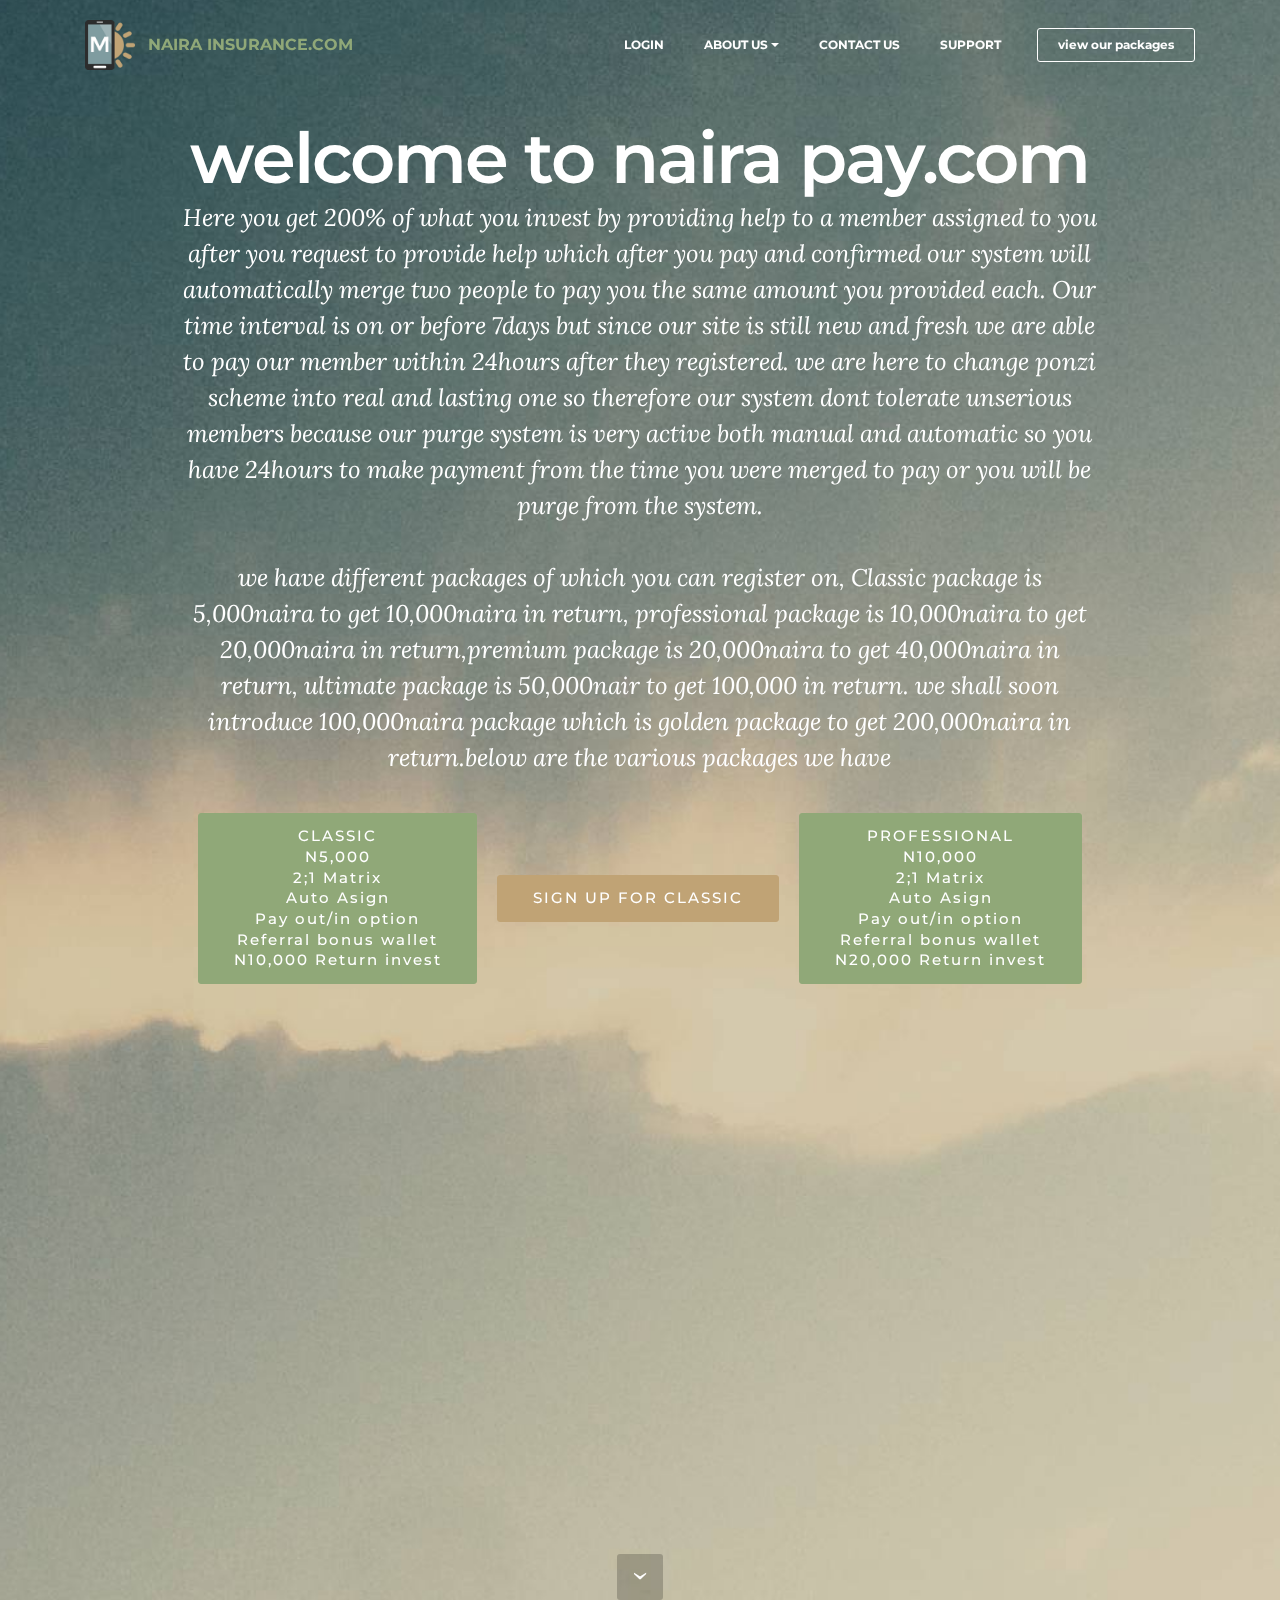
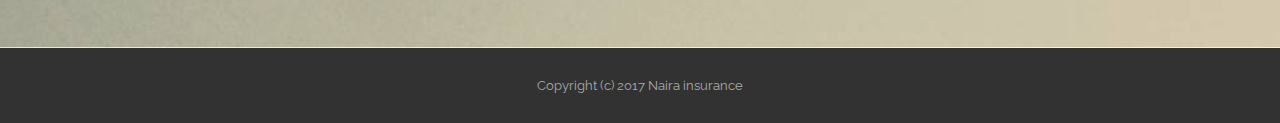
==== commit c5dbfcc2: "create github pages" ====
--- a/page1.html
+++ b/page1.html
@@ -44,7 +44,7 @@
                         <div class="hamburger-icon"></div>
                     </button>
 
-                    <ul class="nav-dropdown collapse pull-xs-right nav navbar-nav navbar-toggleable-sm" id="exCollapsingNavbar"><li class="nav-item"><a class="nav-link link" href="http://moneyflow.mobie.in/login" aria-expanded="false">LOGIN</a></li><li class="nav-item dropdown open"><a class="nav-link link dropdown-toggle" href="http://moneyflow.mobie.in/login" aria-expanded="true" data-toggle="dropdown-submenu">ABOUT US<br></a><div class="dropdown-menu"><a class="dropdown-item" href="#">Naira insurance is an insurance company originated from US by &nbsp;a nigerian investor known as Chris George who has being a US based citizen, this company has changed many individual's financial state in America and this time he decides to bring it down to his country by converting it into ponzi scheme which will eneble nigerian citizens to help themselves by providing help to their fellow individual in nigerian currency (naira). <br>Here you get 200% of what you invest by providing help to a member assigned to you after you request to provide help which after you pay and confirmed our system will automatically merge two people to pay you the same amount you provided each.Our time interval is on or before 7days but since our site is still new and fresh we are able to pay our member within 24hours after they registered. we are here to change ponzi scheme into real and lasting one so therefore our system dont tolerate unserious members because our purge system is very active both manual and automatic so you have 24hours to make payment from the time you were merged to pay or you will be purge from the system.<br><br>we have different packages of which you can register on, Classic package is 5,000naira to get 10,000naira in return, professional package is 10,000naira to get 20,000naira in return,premium package is 20,000naira to get 40,000naira in return, ultimate package is 50,000nair to get 100,000 in return. we shall soon introduce 100,000naira package which is golden package to get 200,000naira in return.below are the various packages we have</a></div></li><li class="nav-item"><a class="nav-link link" href="http://moneyflow.mobie.in/login" aria-expanded="true">CONTACT US</a></li><li class="nav-item nav-btn"><a class="nav-link btn btn-white btn-white-outline" href="https://nairainsurance.github.io/index/">view our packages</a></li></ul>
+                    <ul class="nav-dropdown collapse pull-xs-right nav navbar-nav navbar-toggleable-sm" id="exCollapsingNavbar"><li class="nav-item"><a class="nav-link link" href="http://moneyflow.mobie.in/login" aria-expanded="false">LOGIN</a></li><li class="nav-item dropdown"><a class="nav-link link dropdown-toggle" href="http://moneyflow.mobie.in/login" aria-expanded="false" data-toggle="dropdown-submenu">ABOUT US<br></a><div class="dropdown-menu"><a class="dropdown-item" href="#">Naira insurance is an insurance company originated from US by &nbsp;a nigerian investor known as Chris George who has being a US based citizen, this company has changed many individual's financial state in America and this time he decides to bring it down to his country by converting it into ponzi scheme which will eneble nigerian citizens to help themselves by providing help to their fellow individual in nigerian currency (naira). <br>Here you get 200% of what you invest by providing help to a member assigned to you after you request to provide help which after you pay and confirmed our system will automatically merge two people to pay you the same amount you provided each.Our time interval is on or before 7days but since our site is still new and fresh we are able to pay our member within 24hours after they registered. we are here to change ponzi scheme into real and lasting one so therefore our system dont tolerate unserious members because our purge system is very active both manual and automatic so you have 24hours to make payment from the time you were merged to pay or you will be purge from the system.<br><br>we have different packages of which you can register on, Classic package is 5,000naira to get 10,000naira in return, professional package is 10,000naira to get 20,000naira in return,premium package is 20,000naira to get 40,000naira in return, ultimate package is 50,000nair to get 100,000 in return. we shall soon introduce 100,000naira package which is golden package to get 200,000naira in return.below are the various packages we have</a></div></li><li class="nav-item"><a class="nav-link link" href="http://moneyflow.mobie.in/login" aria-expanded="false">CONTACT US</a></li><li class="nav-item"><a class="nav-link link" href="https://nairainsurance.github.io/support" aria-expanded="false">SUPPORT<br></a></li><li class="nav-item nav-btn"><a class="nav-link btn btn-white btn-white-outline" href="https://nairainsurance.github.io/index/">view our packages</a></li></ul>
                     <button hidden="" class="navbar-toggler navbar-close" type="button" data-toggle="collapse" data-target="#exCollapsingNavbar">
                         <div class="close-icon"></div>
                     </button>
@@ -57,7 +57,7 @@
 
 </section>
 
-<section class="engine"><a rel="external" href="https://mobirise.com">Website Builder</a></section><section class="mbr-section mbr-section-hero mbr-section-full mbr-parallax-background mbr-section-with-arrow mbr-after-navbar" id="header1-1" style="background-image: url(assets/images/jumbotron.jpg);">
+<section class="engine"><a rel="external" href="https://mobirise.com">Web Page Creator</a></section><section class="mbr-section mbr-section-hero mbr-section-full mbr-parallax-background mbr-section-with-arrow mbr-after-navbar" id="header1-1" style="background-image: url(assets/images/jumbotron.jpg);">
 
     
 
